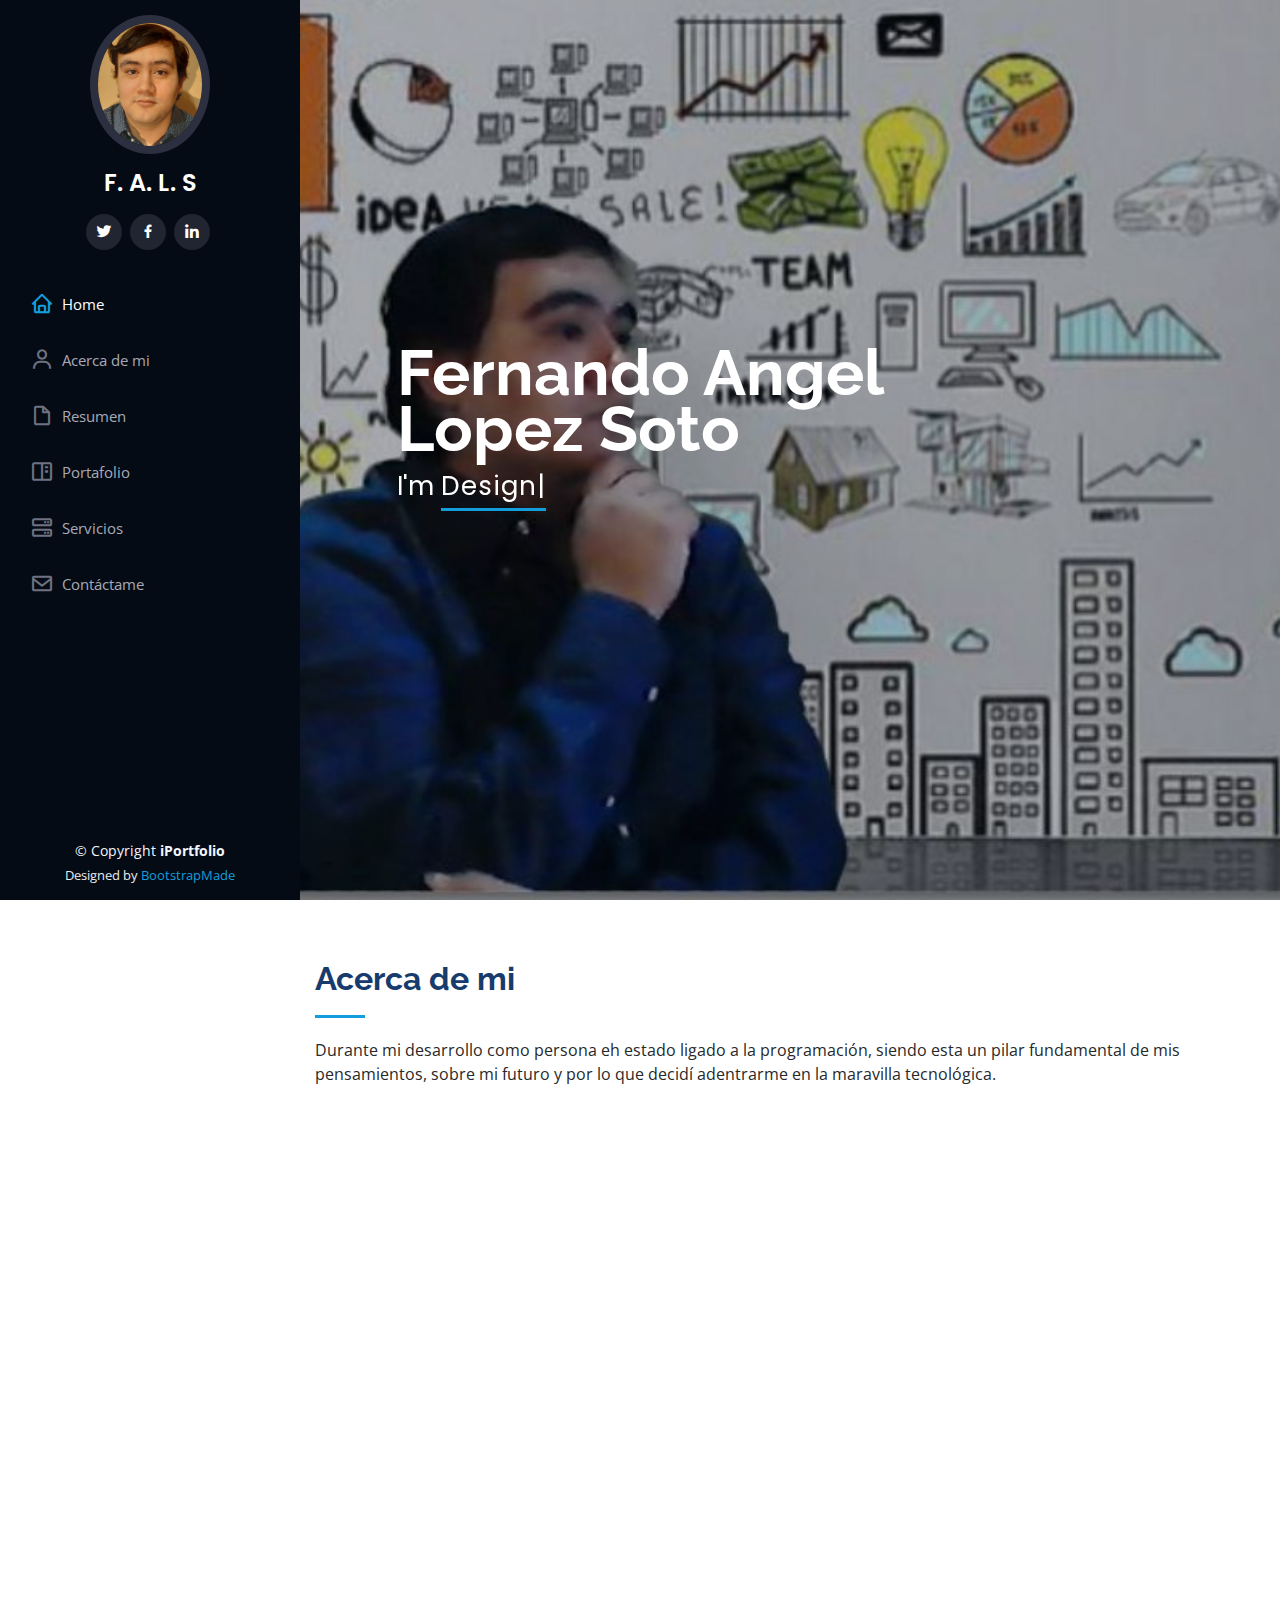
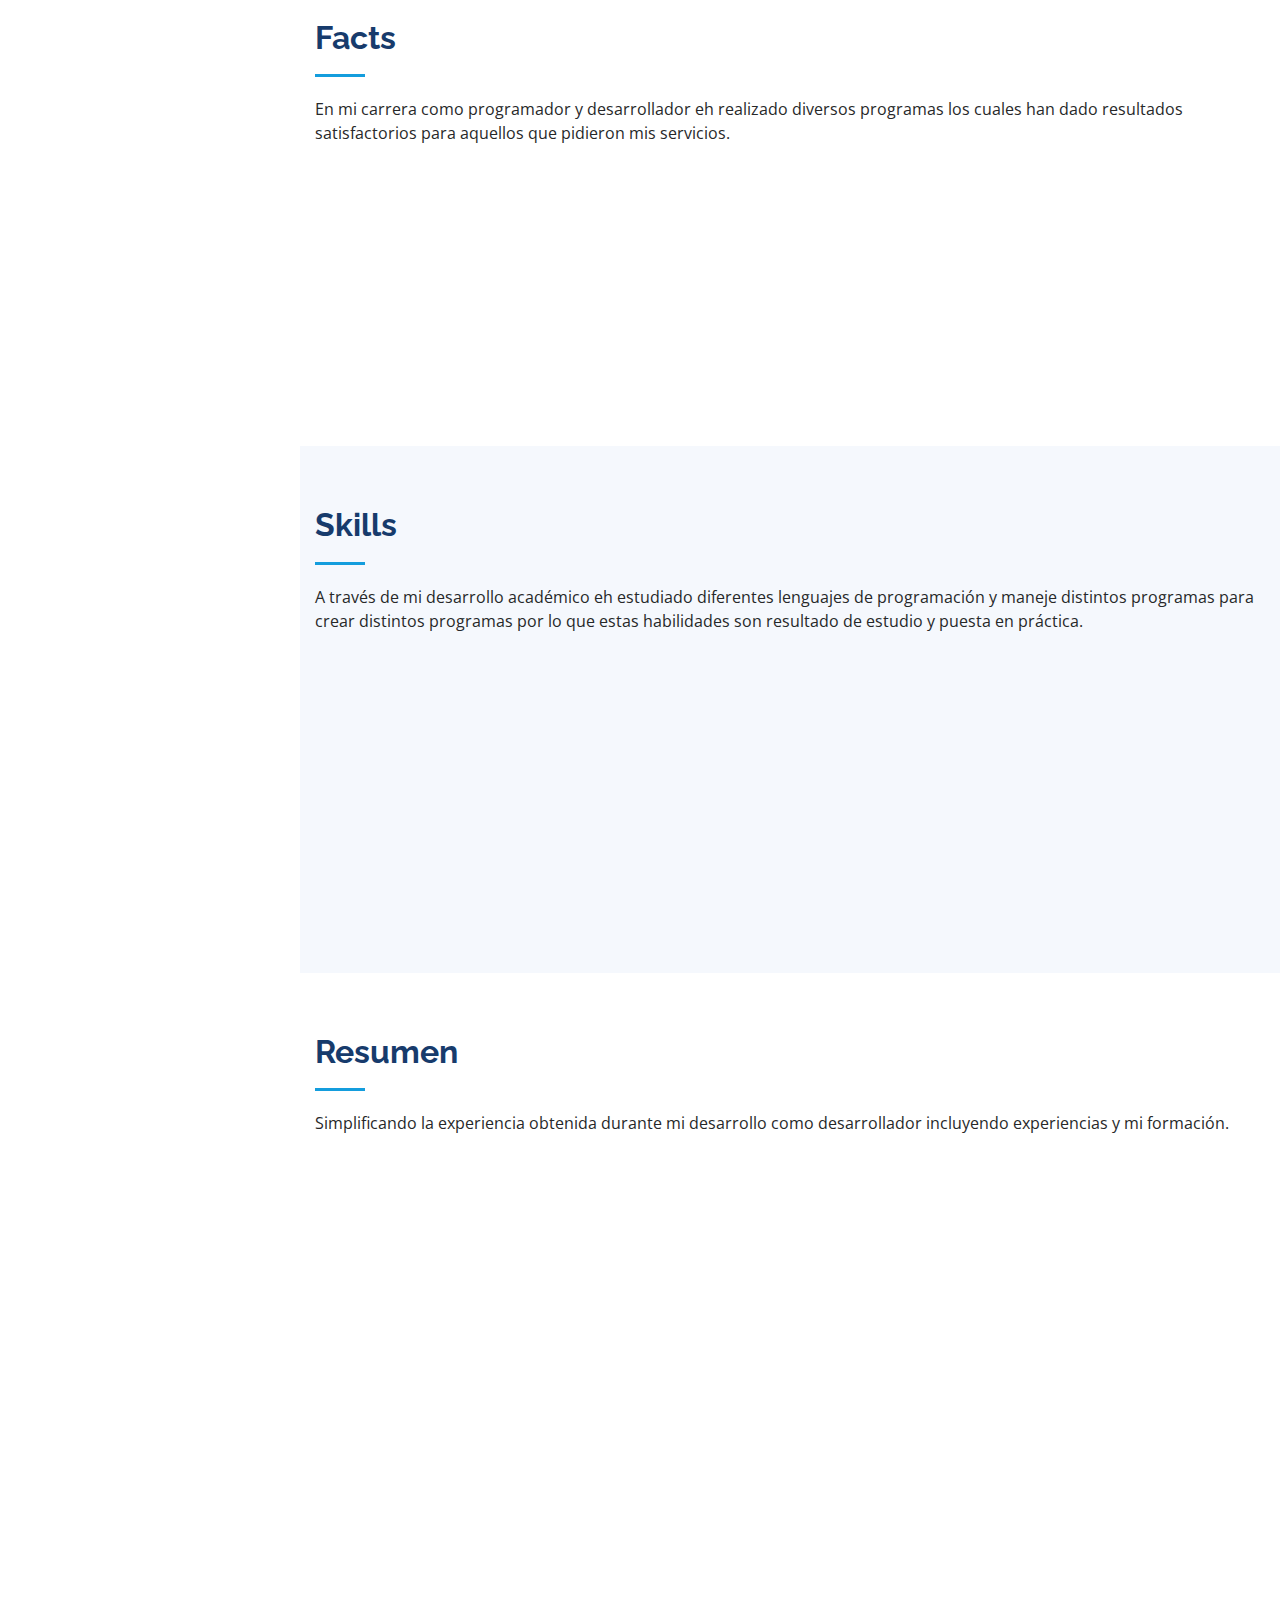
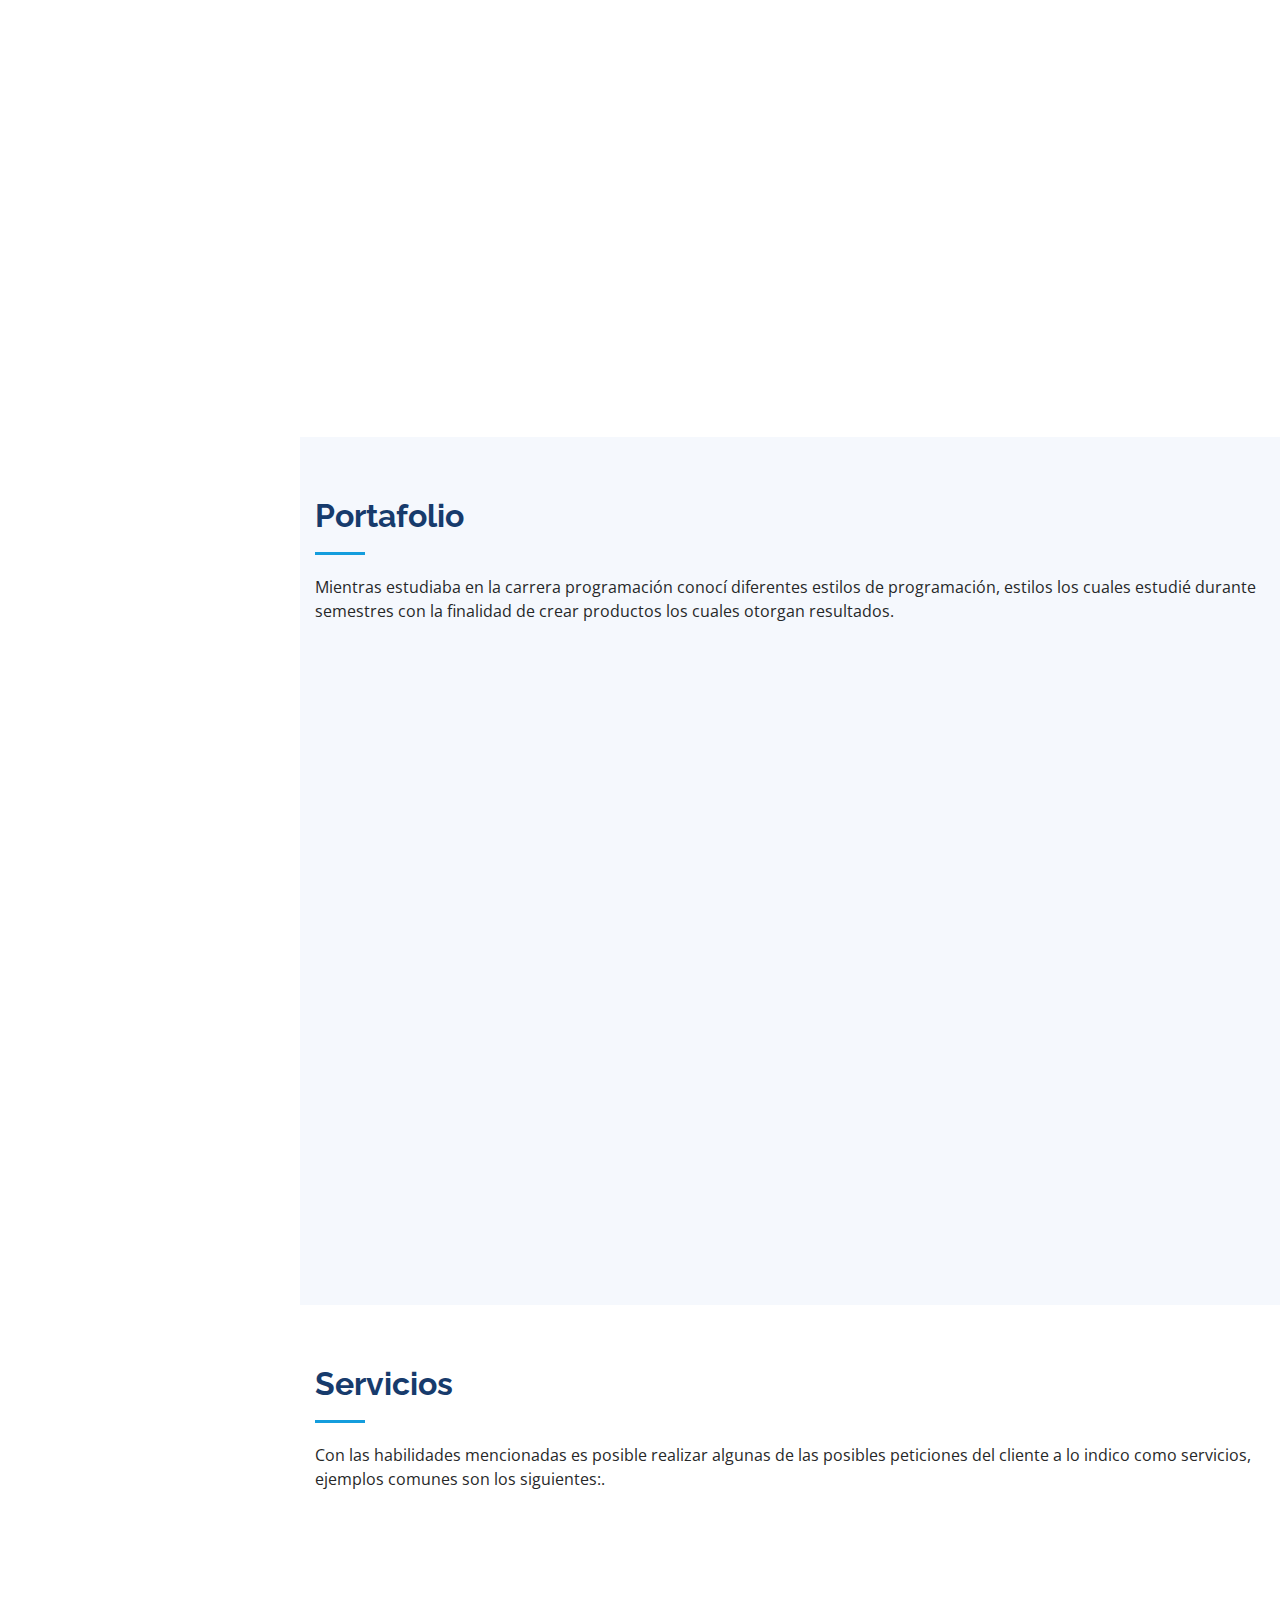
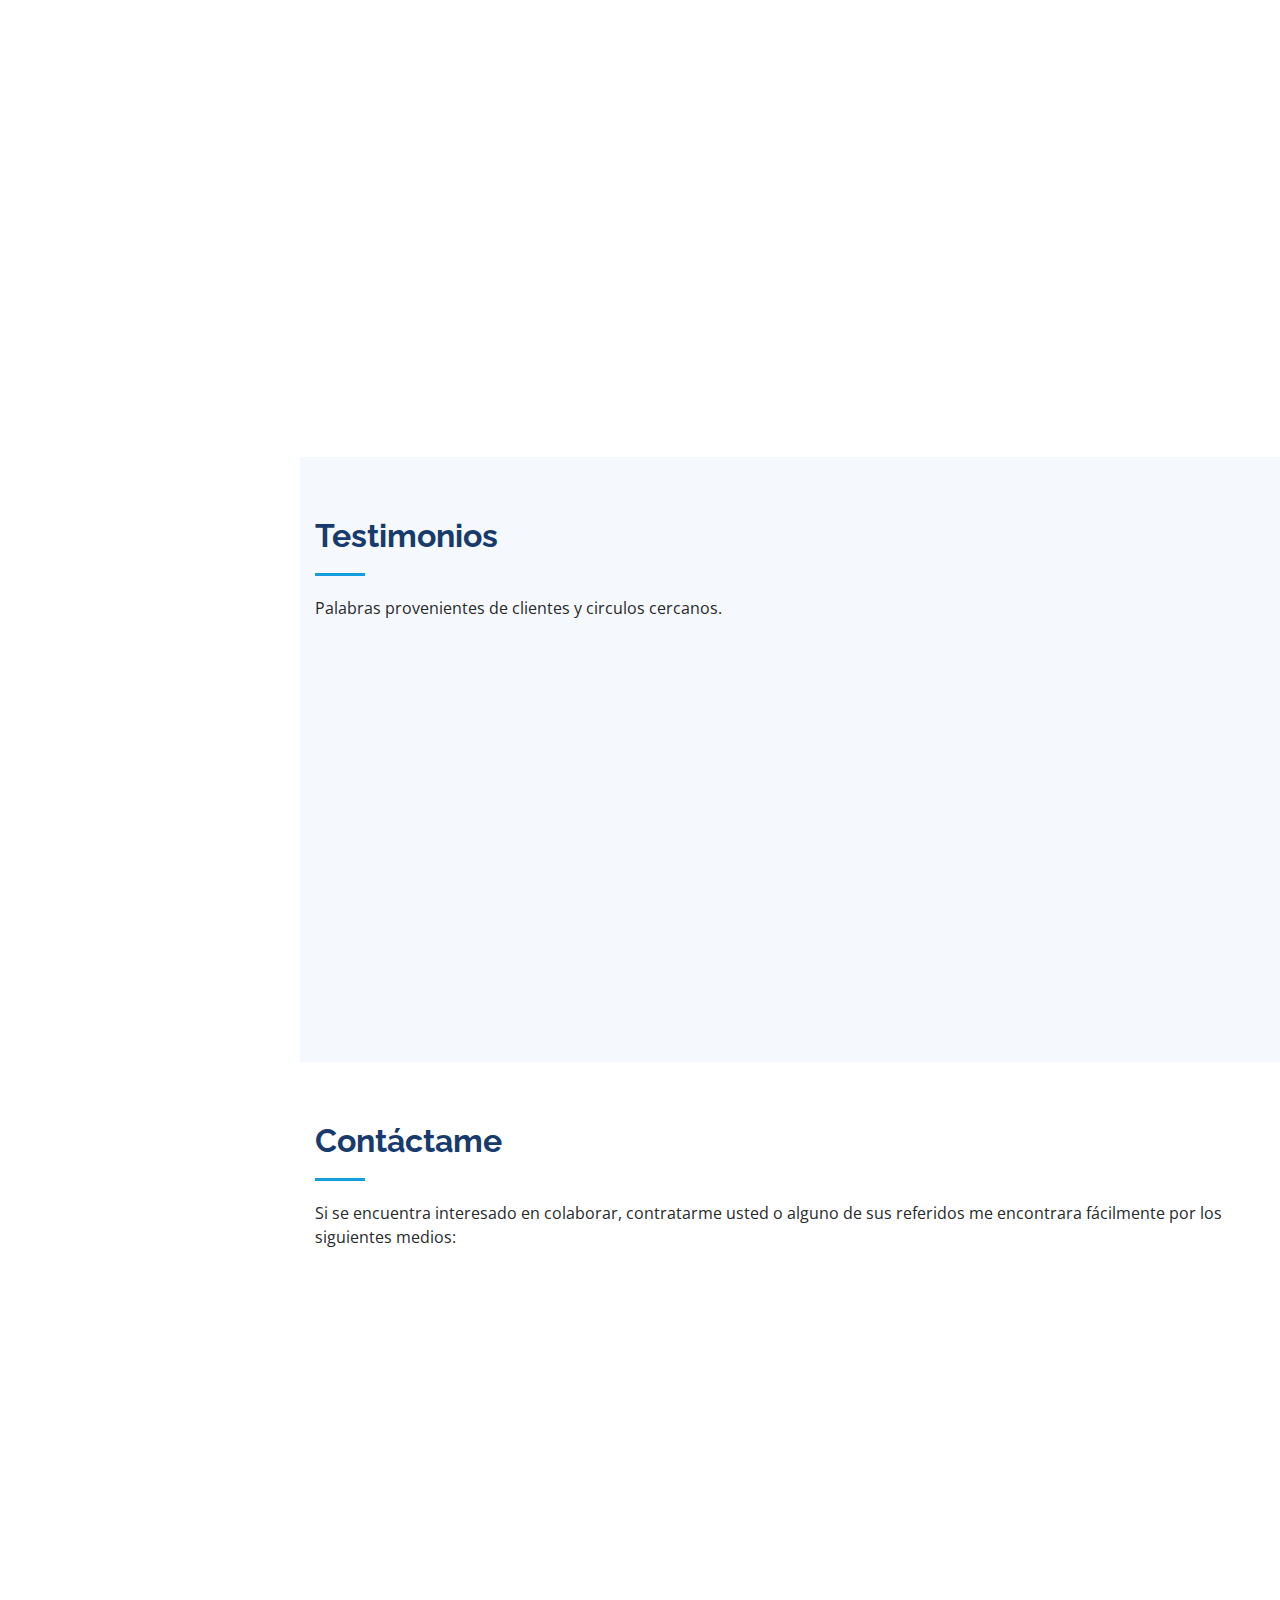
==== Parcial2/U2_Tareas/Pagina personal/index.html @ 7263f582 "Pagina Personal" ====
<!DOCTYPE html>
<html lang="en">

<head>
  <meta charset="utf-8">
  <meta content="width=device-width, initial-scale=1.0" name="viewport">

  <title>Pagina Personal y de Autopromoción - Índice</title>
  <meta content="" name="description">
  <meta content="" name="keywords">

  <!-- Favicons -->
  <link href="assets/img/favicon.png" rel="icon">
  <link href="assets/img/apple-touch-icon.png" rel="apple-touch-icon">

  <!-- Google Fonts -->
  <link href="https://fonts.googleapis.com/css?family=Open+Sans:300,300i,400,400i,600,600i,700,700i|Raleway:300,300i,400,400i,500,500i,600,600i,700,700i|Poppins:300,300i,400,400i,500,500i,600,600i,700,700i" rel="stylesheet">

  <!-- Vendor CSS Files -->
  <link href="assets/vendor/bootstrap/css/bootstrap.min.css" rel="stylesheet">
  <link href="assets/vendor/icofont/icofont.min.css" rel="stylesheet">
  <link href="assets/vendor/boxicons/css/boxicons.min.css" rel="stylesheet">
  <link href="assets/vendor/venobox/venobox.css" rel="stylesheet">
  <link href="assets/vendor/owl.carousel/assets/owl.carousel.min.css" rel="stylesheet">
  <link href="assets/vendor/aos/aos.css" rel="stylesheet">

  <!-- Template Main CSS File -->
  <link href="assets/css/style.css" rel="stylesheet">

  <!-- =======================================================
  * Template Name: iPortfolio - v1.5.1
  * Template URL: https://bootstrapmade.com/iportfolio-bootstrap-portfolio-websites-template/
  * Author: BootstrapMade.com
  * License: https://bootstrapmade.com/license/
  ======================================================== -->
</head>

<body>

  <!-- ======= Mobile nav toggle button ======= -->
  <button type="button" class="mobile-nav-toggle d-xl-none"><i class="icofont-navigation-menu"></i></button>

  <!-- ======= Header ======= -->
  <header id="header">
    <div class="d-flex flex-column">

      <div class="profile">
        <img src="assets/img/profile-img.jpg" alt="" class="img-fluid rounded-circle">
        <h1 class="text-light"><a href="index.html">F. A. L. S</a></h1>
        <div class="social-links mt-3 text-center">
          <a href="https://twitter.com/" class="twitter"><i class="bx bxl-twitter"></i></a>
          <a href="https://www.facebook.com/" class="facebook"><i class="bx bxl-facebook"></i></a>
          <a href="https://mx.linkedin.com/" class="linkedin"><i class="bx bxl-linkedin"></i></a>
        </div>
      </div>

      <nav class="nav-menu">
        <ul>
          <li class="active"><a href="index.html"><i class="bx bx-home"></i> <span>Home</span></a></li>
          <li><a href="#about"><i class="bx bx-user"></i> <span>Acerca de mi</span></a></li>
          <li><a href="#resume"><i class="bx bx-file-blank"></i> <span>Resumen</span></a></li>
          <li><a href="#portfolio"><i class="bx bx-book-content"></i> Portafolio</a></li>
          <li><a href="#services"><i class="bx bx-server"></i> Servicios</a></li>
          <li><a href="#contact"><i class="bx bx-envelope"></i> Contáctame</a></li>

        </ul>
      </nav><!-- .nav-menu -->
      <button type="button" class="mobile-nav-toggle d-xl-none"><i class="icofont-navigation-menu"></i></button>

    </div>
  </header><!-- End Header -->

  <!-- ======= Hero Section ======= -->
  <section id="hero" class="d-flex flex-column justify-content-center align-items-center">
    <div class="hero-container" data-aos="fade-in">
      <h1>Fernando Angel <br> Lopez Soto</h1>
      <p>I'm <span class="typed" data-typed-items="Designer, Developer, Database Administrator, FrontEnd Designer"></span></p>
    </div>
  </section><!-- End Hero -->

  <main id="main">

    <!-- ======= About Section ======= -->
    <section id="about" class="about">
      <div class="container">

        <div class="section-title">
          <h2>Acerca de mi</h2>
          <p>Durante mi desarrollo como persona eh estado ligado a la programación, siendo esta un pilar fundamental de mis pensamientos, sobre mi futuro y por lo que decidí adentrarme en la maravilla tecnológica.</p>
        </div>

        <div class="row">
          <div class="col-lg-4" data-aos="fade-right">
            <img src="assets/img/profile-img.jpg" class="img-fluid" alt="">
          </div>
          <div class="col-lg-8 pt-4 pt-lg-0 content" data-aos="fade-left">
            <h3>Developer, Database Administrator, FrontEnd Designer &amp; Web Developer.</h3>
            <p class="font-italic">
              Títulos obtenidos durante mi desarrollo académico.
            </p>
            <div class="row">
              <div class="col-lg-6">
                <ul>
                  <li><i class="icofont-rounded-right"></i> <strong>Nacimiento:</strong> 03 Dic 1999</li>
                  <li><i class="icofont-rounded-right"></i> <strong>Website:</strong> https://github.com/Fernando-Angel/LopezSo</li>
                  <li><i class="icofont-rounded-right"></i> <strong>Teléfono:</strong> +52 867 255 5383</li>
                  <li><i class="icofont-rounded-right"></i> <strong>Ciudad:</strong> Nuevo Laredo, Tamaulipas</li>
                </ul>
              </div>
              <div class="col-lg-6">
                <ul>
                  <li><i class="icofont-rounded-right"></i> <strong>Edad:</strong> 21</li>
                  <li><i class="icofont-rounded-right"></i> <strong>Status:</strong> Estudiante</li>
                  <li><i class="icofont-rounded-right"></i> <strong>Email:</strong> ferrando_angel@hotmail.com</li>
                  <li><i class="icofont-rounded-right"></i> <strong>Disponibilidad:</strong> inmediata</li>
                </ul>
              </div>
            </div>
            <p>
              Nacido y crecido en Nuevo Laredo Tamaulipas, lugar donde mi conocimiento ah estado incrementando junto con las diferentes habilidades obtenidas y desarrolladas con el fin de realizar trabajos mejores y más completos.
            </p>
          </div>
        </div>

      </div>
    </section><!-- End About Section -->

    <!-- ======= Facts Section ======= -->
    <section id="facts" class="facts">
      <div class="container">

        <div class="section-title">
          <h2>Facts</h2>
          <p>En mi carrera como programador y desarrollador eh realizado diversos programas los cuales han dado resultados satisfactorios para aquellos que pidieron mis servicios.</p>
        </div>

        <div class="row no-gutters">

          <div class="col-lg-3 col-md-6 d-md-flex align-items-md-stretch" data-aos="fade-up">
            <div class="count-box">
              <i class="icofont-simple-smile"></i>
              <span data-toggle="counter-up">40</span>
              <p><strong>Clientes felices</strong> Empleadores</p>
            </div>
          </div>

          <div class="col-lg-3 col-md-6 d-md-flex align-items-md-stretch" data-aos="fade-up" data-aos-delay="100">
            <div class="count-box">
              <i class="icofont-document-folder"></i>
              <span data-toggle="counter-up">65</span>
              <p><strong>Projectos</strong> <br>Proyectos totales registrados</p>
            </div>
          </div>

          <div class="col-lg-3 col-md-6 d-md-flex align-items-md-stretch" data-aos="fade-up" data-aos-delay="200">
            <div class="count-box">
              <i class="icofont-live-support"></i>
              <span data-toggle="counter-up">940</span>
              <p><strong>Horas como soporte</strong> Tiempo de auxilio para mis clientes</p>
            </div>
          </div>

          <div class="col-lg-3 col-md-6 d-md-flex align-items-md-stretch" data-aos="fade-up" data-aos-delay="300">
            <div class="count-box">
              <i class="icofont-users-alt-5"></i>
              <span data-toggle="counter-up">5</span>
              <p><strong>Hard Workers</strong> Máximo de compañeros con los que eh trabajo en un proyecto</p>
            </div>
          </div>

        </div>

      </div>
    </section><!-- End Facts Section -->

    <!-- ======= Skills Section ======= -->
    <section id="skills" class="skills section-bg">
      <div class="container">

        <div class="section-title">
          <h2>Skills</h2>
          <p>A través de mi desarrollo académico eh estudiado diferentes lenguajes de programación y maneje distintos programas
             para crear distintos programas por lo que estas habilidades son resultado de estudio y puesta en práctica.</p>
        </div>

        <div class="row skills-content">

          <div class="col-lg-6" data-aos="fade-up">

            <div class="progress">
              <span class="skill">HTML <i class="val">46%</i></span>
              <div class="progress-bar-wrap">
                <div class="progress-bar" role="progressbar" aria-valuenow="46" aria-valuemin="0" aria-valuemax="100"></div>
              </div>
            </div>

            <div class="progress">
              <span class="skill">CSS <i class="val">20%</i></span>
              <div class="progress-bar-wrap">
                <div class="progress-bar" role="progressbar" aria-valuenow="20" aria-valuemin="0" aria-valuemax="100"></div>
              </div>
            </div>

            <div class="progress">
              <span class="skill">JavaScript <i class="val">15%</i></span>
              <div class="progress-bar-wrap">
                <div class="progress-bar" role="progressbar" aria-valuenow="15" aria-valuemin="0" aria-valuemax="100"></div>
              </div>
            </div>

            <div class="progress">
              <span class="skill">Photoshop <i class="val">32%</i></span>
              <div class="progress-bar-wrap">
                <div class="progress-bar" role="progressbar" aria-valuenow="32" aria-valuemin="0" aria-valuemax="100"></div>
              </div>
            </div>

            <div class="progress">
              <span class="skill">Ensamblador <i class="val">15%</i></span>
              <div class="progress-bar-wrap">
                <div class="progress-bar" role="progressbar" aria-valuenow="15" aria-valuemin="0" aria-valuemax="100"></div>
              </div>
            </div>
          </div>

          <div class="col-lg-6" data-aos="fade-up" data-aos-delay="100">

            <div class="progress">
              <span class="skill">Java <i class="val">40%</i></span>
              <div class="progress-bar-wrap">
                <div class="progress-bar" role="progressbar" aria-valuenow="40" aria-valuemin="0" aria-valuemax="100"></div>
              </div>
            </div>

            <div class="progress">
              <span class="skill">c# <i class="val">50%</i></span>
              <div class="progress-bar-wrap">
                <div class="progress-bar" role="progressbar" aria-valuenow="50" aria-valuemin="0" aria-valuemax="100"></div>
              </div>
            </div>

            <div class="progress">
              <span class="skill">c++ <i class="val">37%</i></span>
              <div class="progress-bar-wrap">
                <div class="progress-bar" role="progressbar" aria-valuenow="37" aria-valuemin="0" aria-valuemax="100"></div>
              </div>
            </div>

            <div class="progress">
              <span class="skill">Xamarin <i class="val">30%</i></span>
              <div class="progress-bar-wrap">
                <div class="progress-bar" role="progressbar" aria-valuenow="30" aria-valuemin="0" aria-valuemax="100"></div>
              </div>
            </div>

            <div class="progress">
              <span class="skill">SQL Server <i class="val">70%</i></span>
              <div class="progress-bar-wrap">
                <div class="progress-bar" role="progressbar" aria-valuenow="70" aria-valuemin="0" aria-valuemax="100"></div>
              </div>
            </div>

          </div>
        </div>
      </div>
    </section><!-- End Skills Section -->

    <!-- ======= Resume Section ======= -->
    <section id="resume" class="resume">
      <div class="container">

        <div class="section-title">
          <h2>Resumen</h2>
          <p>Simplificando la experiencia obtenida durante mi desarrollo como desarrollador incluyendo experiencias y mi formación.</p>
        </div>

        <div class="row">
          <div class="col-lg-6" data-aos="fade-up">
            <h3 class="resume-title">Resumen:</h3>
            <div class="resume-item pb-0">
              <h4>Fernando Angel Lopez Soto</h4>
              <p><em>Desarrollador de aplicaciones y paginas web con bases de datos relacionadas con sus desarrollos.</em></p>
              <ul>
                <li>+52 (867) 255 5383</li>
                <li>ferrando_angel@hotmail.com</li>
              </ul>
            </div>

            <h3 class="resume-title">Educación:</h3>
            <div class="resume-item">
              <h4>Ingeniero en Sistemas Computacionales</h4>
              <h5>2018 - Actualidad</h5>
              <p><em>Instituto Tecnológico de Nuevo Laredo, Tamaulipas, México</em></p>
              <p>Mi alma mater maxima fuente de estudios y conocimientos sobre la especilidad y carrera de programación.</p>
            </div>
            <div class="resume-item">
              <h4>Técnico en Programación</h4>
              <h5>2015 - 2018</h5>
              <p><em>Cbtis 234, Nuevo Laredo, Tamaulipas, México</em></p>
              <p>Lugar de mi primer encuentro con la especialidad de programación y de donde provienen mis conocimientos iniciales.</p>
            </div>
          </div>

          <div class="col-lg-6" data-aos="fade-up" data-aos-delay="100">
            <h3 class="resume-title">Experiencia profesional</h3>
            <div class="resume-item">
              <h4>Developer Junior</h4>
              <h5>2014 - Actualidad</h5>
              <p><em>Nuevo Laredo, Tamaulipas, México</em></p>
              <ul>
                <li>Trabajar en conjunto con otros compañeros en un mismo proyecto resolviento problemas y administrando los tiempos de creación.</li>
                <li>Resolver las dudas de mis compañeros y alentarlos cuando baja la moral. </li>
                <li>Realizar manuales e indicar cada paso y proceso dentro de los programas.</li>
                <li>Interpretar las peticiones del cliente y administrar los costos sobre el presupuesto limitado.</li>
              </ul>
            </div>
            <div class="resume-item">
              <h4>design </h4>
              <h5>2012 - Actualidad</h5>
              <p><em>Nuevo Laredo, Tamaulipas, México </em></p>
              <ul>
                <li>Creacion de presentaciones y manejo del FrontEnd para el cliente, administrado para los empresarios y clientes.</li>
                <li>Resolver dudas sobre el diseño y los colores con el usuario.</li>
                <li>Manejo de los colores y sus adyacentes con la finalidad de crear un diseño amigable visualmente y sin colores chillantes</li>
              </ul>
            </div>
          </div>
        </div>

      </div>
    </section><!-- End Resume Section -->

    <!-- ======= Portfolio Section ======= -->
    <section id="portfolio" class="portfolio section-bg">
      <div class="container">

        <div class="section-title">
          <h2>Portafolio</h2>
          Mientras estudiaba en la carrera programación conocí diferentes estilos de programación, estilos los cuales estudié durante semestres con la finalidad de crear productos los cuales otorgan resultados.</p>
        </div>

        <div class="row" data-aos="fade-up">
          <div class="col-lg-12 d-flex justify-content-center">
            <ul id="portfolio-flters">
              <li data-filter="*" class="filter-active">All</li>
              <li data-filter=".filter-app">App</li>
              <li data-filter=".filter-web">Web</li>
            </ul>
          </div>
        </div>

        <div class="row portfolio-container" data-aos="fade-up" data-aos-delay="100">

          <div class="col-lg-4 col-md-6 portfolio-item filter-app">
            <div class="portfolio-wrap">
              <img src="assets/img/portfolio/portfolio-1.jpg" class="img-fluid" alt="">
              <div class="portfolio-links">
                <a href="assets/img/portfolio/portfolio-1.jpg" data-gall="portfolioGallery" class="venobox" title="App para Veterinaria"><i class="bx bx-plus"></i></a>
                <!--<a href="portfolio-details.html" title="More Details"><i class="bx bx-link"></i></a>-->
              </div>
            </div>
          </div>

          <div class="col-lg-4 col-md-6 portfolio-item filter-web">
            <div class="portfolio-wrap">
              <img src="assets/img/portfolio/portfolio-2.jpg" class="img-fluid" alt="">
              <div class="portfolio-links">
                <a href="assets/img/portfolio/portfolio-2.jpg" data-gall="portfolioGallery" class="venobox" title="Web C. V."><i class="bx bx-plus"></i></a>
                <!--<a href="portfolio-details.html" title="More Details"><i class="bx bx-link"></i></a>-->
              </div>
            </div>
          </div>

          <div class="col-lg-4 col-md-6 portfolio-item filter-app"> 
            <div class="portfolio-wrap">
              <img src="assets/img/portfolio/portfolio-3.jpg" class="img-fluid" alt="">
              <div class="portfolio-links">
                <a href="assets/img/portfolio/portfolio-3.jpg" data-gall="portfolioGallery" class="venobox" title="App en Ensamblador"><i class="bx bx-plus"></i></a>
                <!--<a href="portfolio-details.html" title="More Details"><i class="bx bx-link"></i></a>-->
              </div>
            </div>
          </div>

          <div class="col-lg-4 col-md-6 portfolio-item filter-web">
            <div class="portfolio-wrap">
              <img src="assets/img/portfolio/portfolio-5.jpg" class="img-fluid" alt="">
              <div class="portfolio-links">
                <a href="assets/img/portfolio/portfolio-5.jpg" data-gall="portfolioGallery" class="venobox" title="Web Inscripción a Gimnasio escolar"><i class="bx bx-plus"></i></a>
                <!--<a href="portfolio-details.html" title="More Details"><i class="bx bx-link"></i></a>-->
              </div>
            </div>
          </div>

          <div class="col-lg-4 col-md-6 portfolio-item filter-app">
            <div class="portfolio-wrap">
              <img src="assets/img/portfolio/portfolio-6.jpg" class="img-fluid" alt="">
              <div class="portfolio-links">
                <a href="assets/img/portfolio/portfolio-6.jpg" data-gall="portfolioGallery" class="venobox" title="App Seguro social e índice de masa corporal"><i class="bx bx-plus"></i></a>
                <!--<a href="portfolio-details.html" title="More Details"><i class="bx bx-link"></i></a>-->
              </div>
            </div>
          </div>

          <div class="col-lg-4 col-md-6 portfolio-item filter-web">
            <div class="portfolio-wrap">
              <img src="assets/img/portfolio/portfolio-9.jpg" class="img-fluid" alt="">
              <div class="portfolio-links">
                <a href="assets/img/portfolio/portfolio-9.jpg" data-gall="portfolioGallery" class="venobox" title="Web de Autopromoción "><i class="bx bx-plus"></i></a>
                <!--<a href="portfolio-details.html" title="More Details"><i class="bx bx-link"></i></a>-->
              </div>
            </div>
          </div>

        </div>

      </div>
    </section><!-- End Portfolio Section -->

    <!-- ======= Services Section ======= -->
    <section id="services" class="services">
      <div class="container">

        <div class="section-title">
          <h2>Servicios</h2>
          <p>Con las habilidades mencionadas es posible realizar algunas de las posibles peticiones del cliente a lo indico como servicios, ejemplos comunes son los siguientes:.</p>
        </div>

        <div class="row">
          <div class="col-lg-4 col-md-6 icon-box" data-aos="fade-up">
            <div class="icon"><i class="icofont-computer"></i></div>
            <h4 class="title">Programas</a></h4>
            <p class="description">Desarrollo de programas con el lenguaje a petición del cliente</p>
          </div>
          <!--<div class="col-lg-4 col-md-6 icon-box" data-aos="fade-up" data-aos-delay="100">
            <div class="icon"><i class="icofont-chart-bar-graph"></i></div>
            <h4 class="title">Dolor Sitema</a></h4>
            <p class="description">Minim veniam, quis nostrud exercitation ullamco laboris nisi ut aliquip ex ea commodo consequat tarad limino ata</p>
          </div>-->
          <div class="col-lg-4 col-md-6 icon-box" data-aos="fade-up" data-aos-delay="200">
            <div class="icon"><i class="icofont-earth"></i></div>
            <h4 class="title">Paginas Web</a></h4>
            <p class="description">Creación de paginas Web a petición del cliente</p>
          </div>
          <div class="col-lg-4 col-md-6 icon-box" data-aos="fade-up" data-aos-delay="300">
            <div class="icon"><i class="icofont-image"></i></div>
            <h4 class="title">Alteración de imagenes</a></h4>
            <p class="description">Al momento de ser empleado se le permitira al cliente indicar cualquier alteraciones en las imagenes ocupadas y requeridas por el mismo con la finalidad de satisfacer las necesidades del usuario</p>
          </div>
          <div class="col-lg-4 col-md-6 icon-box" data-aos="fade-up" data-aos-delay="400">
            <div class="icon"><i class="icofont-settings"></i></div>
            <h4 class="title">Corrección de código</a></h4>
            <p class="description">Modificación y optimización de programas o paginas a petición del cliente y con el permiso del primer desarrollador</p>
          </div>
          <div class="col-lg-4 col-md-6 icon-box" data-aos="fade-up" data-aos-delay="500">
            <div class="icon"><i class="icofont-tasks-alt"></i></div>
            <h4 class="title">Creacion y Administracion de Bases de Datos</a></h4>
            <p class="description">Completar un servicio con la creación de una base de datos ah petición del cliente con las relaciones indicadas y sus respectivos usuarios</p>
          </div>
        </div>

      </div>
    </section><!-- End Services Section -->

    <!-- ======= Testimonials Section ======= -->
    <section id="testimonials" class="testimonials section-bg">
      <div class="container">

        <div class="section-title">
          <h2>Testimonios</h2>
          <p>Palabras provenientes de clientes y circulos cercanos.</p>
        </div>

        <div class="owl-carousel testimonials-carousel">

          <div class="testimonial-item" data-aos="fade-up">
            <p>
              <i class="bx bxs-quote-alt-left quote-icon-left"></i>
              Como uno de los presentes en la educación de Fernando le eh auxiliado en momentos de dudas lo cuales me sorprende que sean tan pocos casos.
              <i class="bx bxs-quote-alt-right quote-icon-right"></i>
            </p>
            <img src="assets/img/testimonials/testimonials-1.jpg" class="testimonial-img" alt="">
            <h3>Luis Salmeron</h3>
            <h4>Administrador de Redes y Servidores</h4>
          </div>

          <div class="testimonial-item" data-aos="fade-up" data-aos-delay="100">
            <p>
              <i class="bx bxs-quote-alt-left quote-icon-left"></i>
              Con el programa proporcionado por Fernando se volvio mas ágil el registro de datos mediante la interfaz creada por él, realmente ayudo su producto.
              <i class="bx bxs-quote-alt-right quote-icon-right"></i>
            </p>
            <img src="assets/img/testimonials/testimonials-2.jpg" class="testimonial-img" alt="">
            <h3>Jessica López</h3>
            <h4>Administradora de Base de Datos</h4>
          </div>

          <div class="testimonial-item" data-aos="fade-up" data-aos-delay="200">
            <p>
              <i class="bx bxs-quote-alt-left quote-icon-left"></i>
              Gracias a la base de datos creada por Fernando resulta mas sencillo llevar a cabo mi trabajo sin problemas al momento reconocer a los clientes.
              <i class="bx bxs-quote-alt-right quote-icon-right"></i>
            </p>
            <img src="assets/img/testimonials/testimonials-3.jpg" class="testimonial-img" alt="">
            <h3>Fernando Villangómez</h3>
            <h4>Mecánico</h4>
          </div>
        </div>

      </div>
    </section><!-- End Testimonials Section -->

    <!-- ======= Contact Section ======= -->
    <section id="contact" class="contact">
      <div class="container">

        <div class="section-title">
          <h2>Contáctame</h2>
          <p>Si se encuentra interesado en colaborar, contratarme usted o alguno de sus referidos me encontrara fácilmente por los siguientes medios:</p>
        </div>

        <div class="row" data-aos="fade-in">

          <div class="col-lg-5 d-flex align-items-stretch">
            <div class="info">
              <div class="address">
                <i class="icofont-google-map"></i>
                <h4>Ubicación:</h4>
                <p>Heroe de Nacataz #8906,<br>Col. Daniel Hernandez Isais</p>
              </div>

              <div class="email">
                <i class="icofont-envelope"></i>
                <h4>Email:</h4>
                <p>ferrando_angel@hotmaill.com</p>
              </div>

              <div class="phone">
                <i class="icofont-phone"></i>
                <h4>Llamar a:</h4>
                <p>+52 5589 55488 55s</p>
              </div>
              <iframe src="https://www.google.com/maps/embed?pb=!1m14!1m8!1m3!1d3540.507442448066!2d-99.5170512!3d27.4534573!3m2!1i1024!2i768!4f13.1!3m3!1m2!1s0x866122f6d40e52ef%3A0xcdf94535841bfa62!2sInstituto%20Tecnol%C3%B3gico%20de%20Nuevo%20Laredo!5e0!3m2!1ses-419!2smx!4v1617732868597!5m2!1ses-419!2smx" frameborder="0" style="border:0; width: 100%; height: 290px;" allowfullscreen></iframe>
            </div>

          </div>

          <div class="col-lg-7 mt-5 mt-lg-0 d-flex align-items-stretch">
            <form action="forms/contact.php" method="post" role="form" class="php-email-form">
              <div class="form-row">
                <div class="form-group col-md-6">
                  <label for="name">Nombre</label>
                  <input type="text" name="name" class="form-control" id="name" data-rule="minlen:4" data-msg="Please enter at least 4 chars" />
                  <div class="validate"></div>
                </div>
                <div class="form-group col-md-6">
                  <label for="name">Email</label>
                  <input type="email" class="form-control" name="email" id="email" data-rule="email" data-msg="Please enter a valid email" />
                  <div class="validate"></div>
                </div>
              </div>
              <div class="form-group">
                <label for="name">Asunto</label>
                <input type="text" class="form-control" name="subject" id="subject" data-rule="minlen:4" data-msg="Please enter at least 8 chars of subject" />
                <div class="validate"></div>
              </div>
              <div class="form-group">
                <label for="name">Mensaje</label>
                <textarea class="form-control" name="message" rows="10" data-rule="required" data-msg="Please write something for us"></textarea>
                <div class="validate"></div>
              </div>
              <div class="mb-3">
                <div class="loading">Loading</div>
                <div class="error-message"></div>
                <div class="sent-message">Your message has been sent. Thank you!</div>
              </div>
              <div class="text-center"><button type="submit">Send Message</button></div>
            </form>
          </div>

        </div>

      </div>
    </section><!-- End Contact Section -->

  </main><!-- End #main -->

  <!-- ======= Footer ======= -->
  <footer id="footer">
    <div class="container">
      <div class="copyright">
        &copy; Copyright <strong><span>iPortfolio</span></strong>
      </div>
      <div class="credits">
        <!-- All the links in the footer should remain intact. -->
        <!-- You can delete the links only if you purchased the pro version. -->
        <!-- Licensing information: https://bootstrapmade.com/license/ -->
        <!-- Purchase the pro version with working PHP/AJAX contact form: https://bootstrapmade.com/iportfolio-bootstrap-portfolio-websites-template/ -->
        Designed by <a href="https://bootstrapmade.com/">BootstrapMade</a>
      </div>
    </div>
  </footer><!-- End  Footer -->

  <a href="#" class="back-to-top"><i class="icofont-simple-up"></i></a>

  <!-- Vendor JS Files -->
  <script src="assets/vendor/jquery/jquery.min.js"></script>
  <script src="assets/vendor/bootstrap/js/bootstrap.bundle.min.js"></script>
  <script src="assets/vendor/jquery.easing/jquery.easing.min.js"></script>
  <script src="assets/vendor/php-email-form/validate.js"></script>
  <script src="assets/vendor/waypoints/jquery.waypoints.min.js"></script>
  <script src="assets/vendor/counterup/counterup.min.js"></script>
  <script src="assets/vendor/isotope-layout/isotope.pkgd.min.js"></script>
  <script src="assets/vendor/venobox/venobox.min.js"></script>
  <script src="assets/vendor/owl.carousel/owl.carousel.min.js"></script>
  <script src="assets/vendor/typed.js/typed.min.js"></script>
  <script src="assets/vendor/aos/aos.js"></script>

  <!-- Template Main JS File -->
  <script src="assets/js/main.js"></script>

</body>

</html>
---- Parcial2/U2_Tareas/Pagina personal/assets/vendor/venobox/venobox.css ----
/* ------ venobox.css --------*/
.vbox-overlay *, .vbox-overlay *:before, .vbox-overlay *:after{
    -webkit-backface-visibility: hidden;
    -webkit-box-sizing:border-box;
    -moz-box-sizing:border-box;
    box-sizing:border-box;
}
.vbox-overlay * { 
    -webkit-backface-visibility: visible;
    backface-visibility: visible;
}
.vbox-overlay{
    display: -webkit-flex;
    display: flex;
    -webkit-flex-direction: column;
    flex-direction: column;
    -webkit-justify-content: center;
    justify-content: center;
    -webkit-align-items: center;
    align-items: center;
    position: fixed;
    left: 0;
    top: 0;
    bottom: 0;
    right: 0;
    z-index: 999999;
}

/* ----- navigation ----- */
.vbox-title{
    width: 100%;
    height: 40px;
    float: left;
    text-align: center;
    line-height: 28px;
    font-size: 12px;
    padding: 6px 50px;
    overflow: hidden;
    position: fixed;
    display: none;
    left: 0;
    z-index: 89;
}
.vbox-close{
    cursor: pointer;
    position: fixed;
    top: -1px;
    right: 0;
    width: 50px;
    height: 40px;
    padding: 6px;
    display: block;
    background-position:10px center;
    overflow: hidden;
    font-size: 24px;
    line-height: 1;
    text-align: center;
    z-index: 99;
}
.vbox-left{
    cursor: pointer;
    position: fixed;
    left: 0;
    height: 40px;
    overflow: hidden;
    line-height: 28px;
    font-size: 12px;
    z-index: 99;
    display: flex;
    align-items:center;
}
.vbox-num{
    display: inline-block;
    margin: 6px 0 6px 15px;
}
/* ----- Social share ----- */
.vbox-share{
    line-height: 28px;
    font-size: 12px;
    overflow: hidden;
    position: fixed;
    left: 0;
    z-index: 98;
    display: flex;
    align-items:center;
    justify-content: center;
    width: 100%;
    text-align: center;
}
.vbox-share svg{
    max-height: 28px;
    width: 28px;
    z-index: 10;
    margin-left: 12px;
    margin-top: 6px;
    margin-bottom: 6px;
    vertical-align: middle;
}


/* ----- navigation ARROWS ----- */
.vbox-next, .vbox-prev{
    position: fixed;
    top: 50%;
    margin-top: -15px;
    overflow: hidden;
    cursor: pointer;
    display: block;
    width: 45px;
    height: 45px;
    z-index: 99;
}
.vbox-next span, .vbox-prev span{
    position: relative;
    width: 20px;
    height: 20px;
    border: 2px solid transparent;
    border-top-color: #B6B6B6;
    border-right-color: #B6B6B6;
    text-indent: -100px;
    position: absolute;
    top: 8px;
    display: block;
}
.vbox-prev{
    left: 15px;
}
.vbox-next{
    right: 15px;
}
.vbox-prev span{
    left: 10px;
    -ms-transform: rotate(-135deg);
    -webkit-transform: rotate(-135deg);
    transform: rotate(-135deg);
}
.vbox-next span{
    -ms-transform: rotate(45deg);
    -webkit-transform: rotate(45deg);
    transform: rotate(45deg);
    right: 10px;
}
/* ------- inline window ------ */
.vbox-inline{
    width: 420px;
    height: 315px;
    height: 70vh;
    padding: 10px;
    background: #fff;
    margin: 0 auto;
    overflow: auto;
    text-align: left;
}
/* ------- Video & iFrames window ------ */
.venoframe{
    max-width: 100%;
    width: 100%;
    border: none;
    width: 100%;
    height: 260px;
    height: 70vh;
}
.venoframe.vbvid{
    height: 260px;
}
@media (min-width: 768px) {
    .venoframe, .vbox-inline{
        width: 90%;
        height: 360px;
        height: 70vh;
    }
    .venoframe.vbvid{
        width: 640px;
        height: 360px;
    }
}
@media (min-width: 992px) {
    .venoframe, .vbox-inline{
        max-width: 1200px;
        width: 80%;
        height: 540px;
        height: 70vh;
    }
    .venoframe.vbvid{
        width: 960px;
        height: 540px;
    }
}
/* 
Please do NOT edit this part! 
or at least read this note: http://i.imgur.com/7C0ws9e.gif
*/
.vbox-open{
    overflow: hidden;
}
.vbox-container{
    position: absolute;
    left: 0;
    right: 0;
    top: 0;
    bottom: 0;
    overflow-x: hidden;
    overflow-y: scroll;
    overflow-scrolling: touch;
    -webkit-overflow-scrolling: touch;
    z-index: 20;
    max-height: 100%;

}

.vbox-content{
    text-align: center;
    float: left;
    width: 100%;
    position: relative;
    overflow: hidden;
    padding: 20px 4%;
}
.vbox-container img{
    max-width: 100%;
    height: auto;
}
.vbox-figlio{
    box-shadow: 0 0 12px rgba(0,0,0,0.19), 0 6px 6px rgba(0,0,0,0.23);
    max-width: 100%;
    text-align: initial;
}
img.vbox-figlio{
    -webkit-user-select: none;
-khtml-user-select: none;
-moz-user-select: none;
-o-user-select: none;
user-select: none;
}
.vbox-content.swipe-left{
    margin-left: -200px !important;
}
.vbox-content.swipe-right{
    margin-left: 200px !important;
}
.vbox-animated{
    webkit-transition: margin 300ms ease-out;
    transition: margin 300ms ease-out;
}

/* ---------- preloader ----------
 * SPINKIT 
 * http://tobiasahlin.com/spinkit/
-------------------------------- */
.sk-double-bounce,.sk-rotating-plane{width:40px;height:40px;margin:40px auto}.sk-rotating-plane{background-color:#333;-webkit-animation:sk-rotatePlane 1.2s infinite ease-in-out;animation:sk-rotatePlane 1.2s infinite ease-in-out}@-webkit-keyframes sk-rotatePlane{0%{-webkit-transform:perspective(120px) rotateX(0) rotateY(0);transform:perspective(120px) rotateX(0) rotateY(0)}50%{-webkit-transform:perspective(120px) rotateX(-180.1deg) rotateY(0);transform:perspective(120px) rotateX(-180.1deg) rotateY(0)}100%{-webkit-transform:perspective(120px) rotateX(-180deg) rotateY(-179.9deg);transform:perspective(120px) rotateX(-180deg) rotateY(-179.9deg)}}@keyframes sk-rotatePlane{0%{-webkit-transform:perspective(120px) rotateX(0) rotateY(0);transform:perspective(120px) rotateX(0) rotateY(0)}50%{-webkit-transform:perspective(120px) rotateX(-180.1deg) rotateY(0);transform:perspective(120px) rotateX(-180.1deg) rotateY(0)}100%{-webkit-transform:perspective(120px) rotateX(-180deg) rotateY(-179.9deg);transform:perspective(120px) rotateX(-180deg) rotateY(-179.9deg)}}.sk-double-bounce{position:relative}.sk-double-bounce .sk-child{width:100%;height:100%;border-radius:50%;background-color:#333;opacity:.6;position:absolute;top:0;left:0;-webkit-animation:sk-doubleBounce 2s infinite ease-in-out;animation:sk-doubleBounce 2s infinite ease-in-out}.sk-chasing-dots .sk-child,.sk-spinner-pulse,.sk-three-bounce .sk-child{background-color:#333;border-radius:100%}.sk-double-bounce .sk-double-bounce2{-webkit-animation-delay:-1s;animation-delay:-1s}@-webkit-keyframes sk-doubleBounce{0%,100%{-webkit-transform:scale(0);transform:scale(0)}50%{-webkit-transform:scale(1);transform:scale(1)}}@keyframes sk-doubleBounce{0%,100%{-webkit-transform:scale(0);transform:scale(0)}50%{-webkit-transform:scale(1);transform:scale(1)}}.sk-wave{margin:40px auto;width:50px;height:40px;text-align:center;font-size:10px}.sk-wave .sk-rect{background-color:#333;height:100%;width:6px;display:inline-block;-webkit-animation:sk-waveStretchDelay 1.2s infinite ease-in-out;animation:sk-waveStretchDelay 1.2s infinite ease-in-out}.sk-wave .sk-rect1{-webkit-animation-delay:-1.2s;animation-delay:-1.2s}.sk-wave .sk-rect2{-webkit-animation-delay:-1.1s;animation-delay:-1.1s}.sk-wave .sk-rect3{-webkit-animation-delay:-1s;animation-delay:-1s}.sk-wave .sk-rect4{-webkit-animation-delay:-.9s;animation-delay:-.9s}.sk-wave .sk-rect5{-webkit-animation-delay:-.8s;animation-delay:-.8s}@-webkit-keyframes sk-waveStretchDelay{0%,100%,40%{-webkit-transform:scaleY(.4);transform:scaleY(.4)}20%{-webkit-transform:scaleY(1);transform:scaleY(1)}}@keyframes sk-waveStretchDelay{0%,100%,40%{-webkit-transform:scaleY(.4);transform:scaleY(.4)}20%{-webkit-transform:scaleY(1);transform:scaleY(1)}}.sk-wandering-cubes{margin:40px auto;width:40px;height:40px;position:relative}.sk-wandering-cubes .sk-cube{background-color:#333;width:10px;height:10px;position:absolute;top:0;left:0;-webkit-animation:sk-wanderingCube 1.8s ease-in-out -1.8s infinite both;animation:sk-wanderingCube 1.8s ease-in-out -1.8s infinite both}.sk-chasing-dots,.sk-spinner-pulse{width:40px;height:40px;margin:40px auto}.sk-wandering-cubes .sk-cube2{-webkit-animation-delay:-.9s;animation-delay:-.9s}@-webkit-keyframes sk-wanderingCube{0%{-webkit-transform:rotate(0);transform:rotate(0)}25%{-webkit-transform:translateX(30px) rotate(-90deg) scale(.5);transform:translateX(30px) rotate(-90deg) scale(.5)}50%{-webkit-transform:translateX(30px) translateY(30px) rotate(-179deg);transform:translateX(30px) translateY(30px) rotate(-179deg)}50.1%{-webkit-transform:translateX(30px) translateY(30px) rotate(-180deg);transform:translateX(30px) translateY(30px) rotate(-180deg)}75%{-webkit-transform:translateX(0) translateY(30px) rotate(-270deg) scale(.5);transform:translateX(0) translateY(30px) rotate(-270deg) scale(.5)}100%{-webkit-transform:rotate(-360deg);transform:rotate(-360deg)}}@keyframes sk-wanderingCube{0%{-webkit-transform:rotate(0);transform:rotate(0)}25%{-webkit-transform:translateX(30px) rotate(-90deg) scale(.5);transform:translateX(30px) rotate(-90deg) scale(.5)}50%{-webkit-transform:translateX(30px) translateY(30px) rotate(-179deg);transform:translateX(30px) translateY(30px) rotate(-179deg)}50.1%{-webkit-transform:translateX(30px) translateY(30px) rotate(-180deg);transform:translateX(30px) translateY(30px) rotate(-180deg)}75%{-webkit-transform:translateX(0) translateY(30px) rotate(-270deg) scale(.5);transform:translateX(0) translateY(30px) rotate(-270deg) scale(.5)}100%{-webkit-transform:rotate(-360deg);transform:rotate(-360deg)}}.sk-spinner-pulse{-webkit-animation:sk-pulseScaleOut 1s infinite ease-in-out;animation:sk-pulseScaleOut 1s infinite ease-in-out}@-webkit-keyframes sk-pulseScaleOut{0%{-webkit-transform:scale(0);transform:scale(0)}100%{-webkit-transform:scale(1);transform:scale(1);opacity:0}}@keyframes sk-pulseScaleOut{0%{-webkit-transform:scale(0);transform:scale(0)}100%{-webkit-transform:scale(1);transform:scale(1);opacity:0}}.sk-chasing-dots{position:relative;text-align:center;-webkit-animation:sk-chasingDotsRotate 2s infinite linear;animation:sk-chasingDotsRotate 2s infinite linear}.sk-chasing-dots .sk-child{width:60%;height:60%;display:inline-block;position:absolute;top:0;-webkit-animation:sk-chasingDotsBounce 2s infinite ease-in-out;animation:sk-chasingDotsBounce 2s infinite ease-in-out}.sk-chasing-dots .sk-dot2{top:auto;bottom:0;-webkit-animation-delay:-1s;animation-delay:-1s}@-webkit-keyframes sk-chasingDotsRotate{100%{-webkit-transform:rotate(360deg);transform:rotate(360deg)}}@keyframes sk-chasingDotsRotate{100%{-webkit-transform:rotate(360deg);transform:rotate(360deg)}}@-webkit-keyframes sk-chasingDotsBounce{0%,100%{-webkit-transform:scale(0);transform:scale(0)}50%{-webkit-transform:scale(1);transform:scale(1)}}@keyframes sk-chasingDotsBounce{0%,100%{-webkit-transform:scale(0);transform:scale(0)}50%{-webkit-transform:scale(1);transform:scale(1)}}.sk-three-bounce{margin:40px auto;width:80px;text-align:center}.sk-three-bounce .sk-child{width:20px;height:20px;display:inline-block;-webkit-animation:sk-three-bounce 1.4s ease-in-out 0s infinite both;animation:sk-three-bounce 1.4s ease-in-out 0s infinite both}.sk-circle .sk-child:before,.sk-fading-circle .sk-circle:before{display:block;border-radius:100%;content:'';background-color:#333}.sk-three-bounce .sk-bounce1{-webkit-animation-delay:-.32s;animation-delay:-.32s}.sk-three-bounce .sk-bounce2{-webkit-animation-delay:-.16s;animation-delay:-.16s}@-webkit-keyframes sk-three-bounce{0%,100%,80%{-webkit-transform:scale(0);transform:scale(0)}40%{-webkit-transform:scale(1);transform:scale(1)}}@keyframes sk-three-bounce{0%,100%,80%{-webkit-transform:scale(0);transform:scale(0)}40%{-webkit-transform:scale(1);transform:scale(1)}}.sk-circle{margin:40px auto;width:40px;height:40px;position:relative}.sk-circle .sk-child{width:100%;height:100%;position:absolute;left:0;top:0}.sk-circle .sk-child:before{margin:0 auto;width:15%;height:15%;-webkit-animation:sk-circleBounceDelay 1.2s infinite ease-in-out both;animation:sk-circleBounceDelay 1.2s infinite ease-in-out both}.sk-circle .sk-circle2{-webkit-transform:rotate(30deg);-ms-transform:rotate(30deg);transform:rotate(30deg)}.sk-circle .sk-circle3{-webkit-transform:rotate(60deg);-ms-transform:rotate(60deg);transform:rotate(60deg)}.sk-circle .sk-circle4{-webkit-transform:rotate(90deg);-ms-transform:rotate(90deg);transform:rotate(90deg)}.sk-circle .sk-circle5{-webkit-transform:rotate(120deg);-ms-transform:rotate(120deg);transform:rotate(120deg)}.sk-circle .sk-circle6{-webkit-transform:rotate(150deg);-ms-transform:rotate(150deg);transform:rotate(150deg)}.sk-circle .sk-circle7{-webkit-transform:rotate(180deg);-ms-transform:rotate(180deg);transform:rotate(180deg)}.sk-circle .sk-circle8{-webkit-transform:rotate(210deg);-ms-transform:rotate(210deg);transform:rotate(210deg)}.sk-circle .sk-circle9{-webkit-transform:rotate(240deg);-ms-transform:rotate(240deg);transform:rotate(240deg)}.sk-circle .sk-circle10{-webkit-transform:rotate(270deg);-ms-transform:rotate(270deg);transform:rotate(270deg)}.sk-circle .sk-circle11{-webkit-transform:rotate(300deg);-ms-transform:rotate(300deg);transform:rotate(300deg)}.sk-circle .sk-circle12{-webkit-transform:rotate(330deg);-ms-transform:rotate(330deg);transform:rotate(330deg)}.sk-circle .sk-circle2:before{-webkit-animation-delay:-1.1s;animation-delay:-1.1s}.sk-circle .sk-circle3:before{-webkit-animation-delay:-1s;animation-delay:-1s}.sk-circle .sk-circle4:before{-webkit-animation-delay:-.9s;animation-delay:-.9s}.sk-circle .sk-circle5:before{-webkit-animation-delay:-.8s;animation-delay:-.8s}.sk-circle .sk-circle6:before{-webkit-animation-delay:-.7s;animation-delay:-.7s}.sk-circle .sk-circle7:before{-webkit-animation-delay:-.6s;animation-delay:-.6s}.sk-circle .sk-circle8:before{-webkit-animation-delay:-.5s;animation-delay:-.5s}.sk-circle .sk-circle9:before{-webkit-animation-delay:-.4s;animation-delay:-.4s}.sk-circle .sk-circle10:before{-webkit-animation-delay:-.3s;animation-delay:-.3s}.sk-circle .sk-circle11:before{-webkit-animation-delay:-.2s;animation-delay:-.2s}.sk-circle .sk-circle12:before{-webkit-animation-delay:-.1s;animation-delay:-.1s}@-webkit-keyframes sk-circleBounceDelay{0%,100%,80%{-webkit-transform:scale(0);transform:scale(0)}40%{-webkit-transform:scale(1);transform:scale(1)}}@keyframes sk-circleBounceDelay{0%,100%,80%{-webkit-transform:scale(0);transform:scale(0)}40%{-webkit-transform:scale(1);transform:scale(1)}}.sk-cube-grid{width:40px;height:40px;margin:40px auto}.sk-cube-grid .sk-cube{width:33.33%;height:33.33%;background-color:#333;float:left;-webkit-animation:sk-cubeGridScaleDelay 1.3s infinite ease-in-out;animation:sk-cubeGridScaleDelay 1.3s infinite ease-in-out}.sk-cube-grid .sk-cube1{-webkit-animation-delay:.2s;animation-delay:.2s}.sk-cube-grid .sk-cube2{-webkit-animation-delay:.3s;animation-delay:.3s}.sk-cube-grid .sk-cube3{-webkit-animation-delay:.4s;animation-delay:.4s}.sk-cube-grid .sk-cube4{-webkit-animation-delay:.1s;animation-delay:.1s}.sk-cube-grid .sk-cube5{-webkit-animation-delay:.2s;animation-delay:.2s}.sk-cube-grid .sk-cube6{-webkit-animation-delay:.3s;animation-delay:.3s}.sk-cube-grid .sk-cube7{-webkit-animation-delay:0ms;animation-delay:0ms}.sk-cube-grid .sk-cube8{-webkit-animation-delay:.1s;animation-delay:.1s}.sk-cube-grid .sk-cube9{-webkit-animation-delay:.2s;animation-delay:.2s}@-webkit-keyframes sk-cubeGridScaleDelay{0%,100%,70%{-webkit-transform:scale3D(1,1,1);transform:scale3D(1,1,1)}35%{-webkit-transform:scale3D(0,0,1);transform:scale3D(0,0,1)}}@keyframes sk-cubeGridScaleDelay{0%,100%,70%{-webkit-transform:scale3D(1,1,1);transform:scale3D(1,1,1)}35%{-webkit-transform:scale3D(0,0,1);transform:scale3D(0,0,1)}}.sk-fading-circle{margin:40px auto;width:40px;height:40px;position:relative}.sk-fading-circle .sk-circle{width:100%;height:100%;position:absolute;left:0;top:0}.sk-fading-circle .sk-circle:before{margin:0 auto;width:15%;height:15%;-webkit-animation:sk-circleFadeDelay 1.2s infinite ease-in-out both;animation:sk-circleFadeDelay 1.2s infinite ease-in-out both}.sk-fading-circle .sk-circle2{-webkit-transform:rotate(30deg);-ms-transform:rotate(30deg);transform:rotate(30deg)}.sk-fading-circle .sk-circle3{-webkit-transform:rotate(60deg);-ms-transform:rotate(60deg);transform:rotate(60deg)}.sk-fading-circle .sk-circle4{-webkit-transform:rotate(90deg);-ms-transform:rotate(90deg);transform:rotate(90deg)}.sk-fading-circle .sk-circle5{-webkit-transform:rotate(120deg);-ms-transform:rotate(120deg);transform:rotate(120deg)}.sk-fading-circle .sk-circle6{-webkit-transform:rotate(150deg);-ms-transform:rotate(150deg);transform:rotate(150deg)}.sk-fading-circle .sk-circle7{-webkit-transform:rotate(180deg);-ms-transform:rotate(180deg);transform:rotate(180deg)}.sk-fading-circle .sk-circle8{-webkit-transform:rotate(210deg);-ms-transform:rotate(210deg);transform:rotate(210deg)}.sk-fading-circle .sk-circle9{-webkit-transform:rotate(240deg);-ms-transform:rotate(240deg);transform:rotate(240deg)}.sk-fading-circle .sk-circle10{-webkit-transform:rotate(270deg);-ms-transform:rotate(270deg);transform:rotate(270deg)}.sk-fading-circle .sk-circle11{-webkit-transform:rotate(300deg);-ms-transform:rotate(300deg);transform:rotate(300deg)}.sk-fading-circle .sk-circle12{-webkit-transform:rotate(330deg);-ms-transform:rotate(330deg);transform:rotate(330deg)}.sk-fading-circle .sk-circle2:before{-webkit-animation-delay:-1.1s;animation-delay:-1.1s}.sk-fading-circle .sk-circle3:before{-webkit-animation-delay:-1s;animation-delay:-1s}.sk-fading-circle .sk-circle4:before{-webkit-animation-delay:-.9s;animation-delay:-.9s}.sk-fading-circle .sk-circle5:before{-webkit-animation-delay:-.8s;animation-delay:-.8s}.sk-fading-circle .sk-circle6:before{-webkit-animation-delay:-.7s;animation-delay:-.7s}.sk-fading-circle .sk-circle7:before{-webkit-animation-delay:-.6s;animation-delay:-.6s}.sk-fading-circle .sk-circle8:before{-webkit-animation-delay:-.5s;animation-delay:-.5s}.sk-fading-circle .sk-circle9:before{-webkit-animation-delay:-.4s;animation-delay:-.4s}.sk-fading-circle .sk-circle10:before{-webkit-animation-delay:-.3s;animation-delay:-.3s}.sk-fading-circle .sk-circle11:before{-webkit-animation-delay:-.2s;animation-delay:-.2s}.sk-fading-circle .sk-circle12:before{-webkit-animation-delay:-.1s;animation-delay:-.1s}@-webkit-keyframes sk-circleFadeDelay{0%,100%,39%{opacity:0}40%{opacity:1}}@keyframes sk-circleFadeDelay{0%,100%,39%{opacity:0}40%{opacity:1}}.sk-folding-cube{margin:40px auto;width:40px;height:40px;position:relative;-webkit-transform:rotateZ(45deg);transform:rotateZ(45deg)}.sk-folding-cube .sk-cube{float:left;width:50%;height:50%;position:relative;-webkit-transform:scale(1.1);-ms-transform:scale(1.1);transform:scale(1.1)}.sk-folding-cube .sk-cube:before{content:'';position:absolute;top:0;left:0;width:100%;height:100%;background-color:#333;-webkit-animation:sk-foldCubeAngle 2.4s infinite linear both;animation:sk-foldCubeAngle 2.4s infinite linear both;-webkit-transform-origin:100% 100%;-ms-transform-origin:100% 100%;transform-origin:100% 100%}.sk-folding-cube .sk-cube2{-webkit-transform:scale(1.1) rotateZ(90deg);transform:scale(1.1) rotateZ(90deg)}.sk-folding-cube .sk-cube3{-webkit-transform:scale(1.1) rotateZ(180deg);transform:scale(1.1) rotateZ(180deg)}.sk-folding-cube .sk-cube4{-webkit-transform:scale(1.1) rotateZ(270deg);transform:scale(1.1) rotateZ(270deg)}.sk-folding-cube .sk-cube2:before{-webkit-animation-delay:.3s;animation-delay:.3s}.sk-folding-cube .sk-cube3:before{-webkit-animation-delay:.6s;animation-delay:.6s}.sk-folding-cube .sk-cube4:before{-webkit-animation-delay:.9s;animation-delay:.9s}@-webkit-keyframes sk-foldCubeAngle{0%,10%{-webkit-transform:perspective(140px) rotateX(-180deg);transform:perspective(140px) rotateX(-180deg);opacity:0}25%,75%{-webkit-transform:perspective(140px) rotateX(0);transform:perspective(140px) rotateX(0);opacity:1}100%,90%{-webkit-transform:perspective(140px) rotateY(180deg);transform:perspective(140px) rotateY(180deg);opacity:0}}@keyframes sk-foldCubeAngle{0%,10%{-webkit-transform:perspective(140px) rotateX(-180deg);transform:perspective(140px) rotateX(-180deg);opacity:0}25%,75%{-webkit-transform:perspective(140px) rotateX(0);transform:perspective(140px) rotateX(0);opacity:1}100%,90%{-webkit-transform:perspective(140px) rotateY(180deg);transform:perspective(140px) rotateY(180deg);opacity:0}}
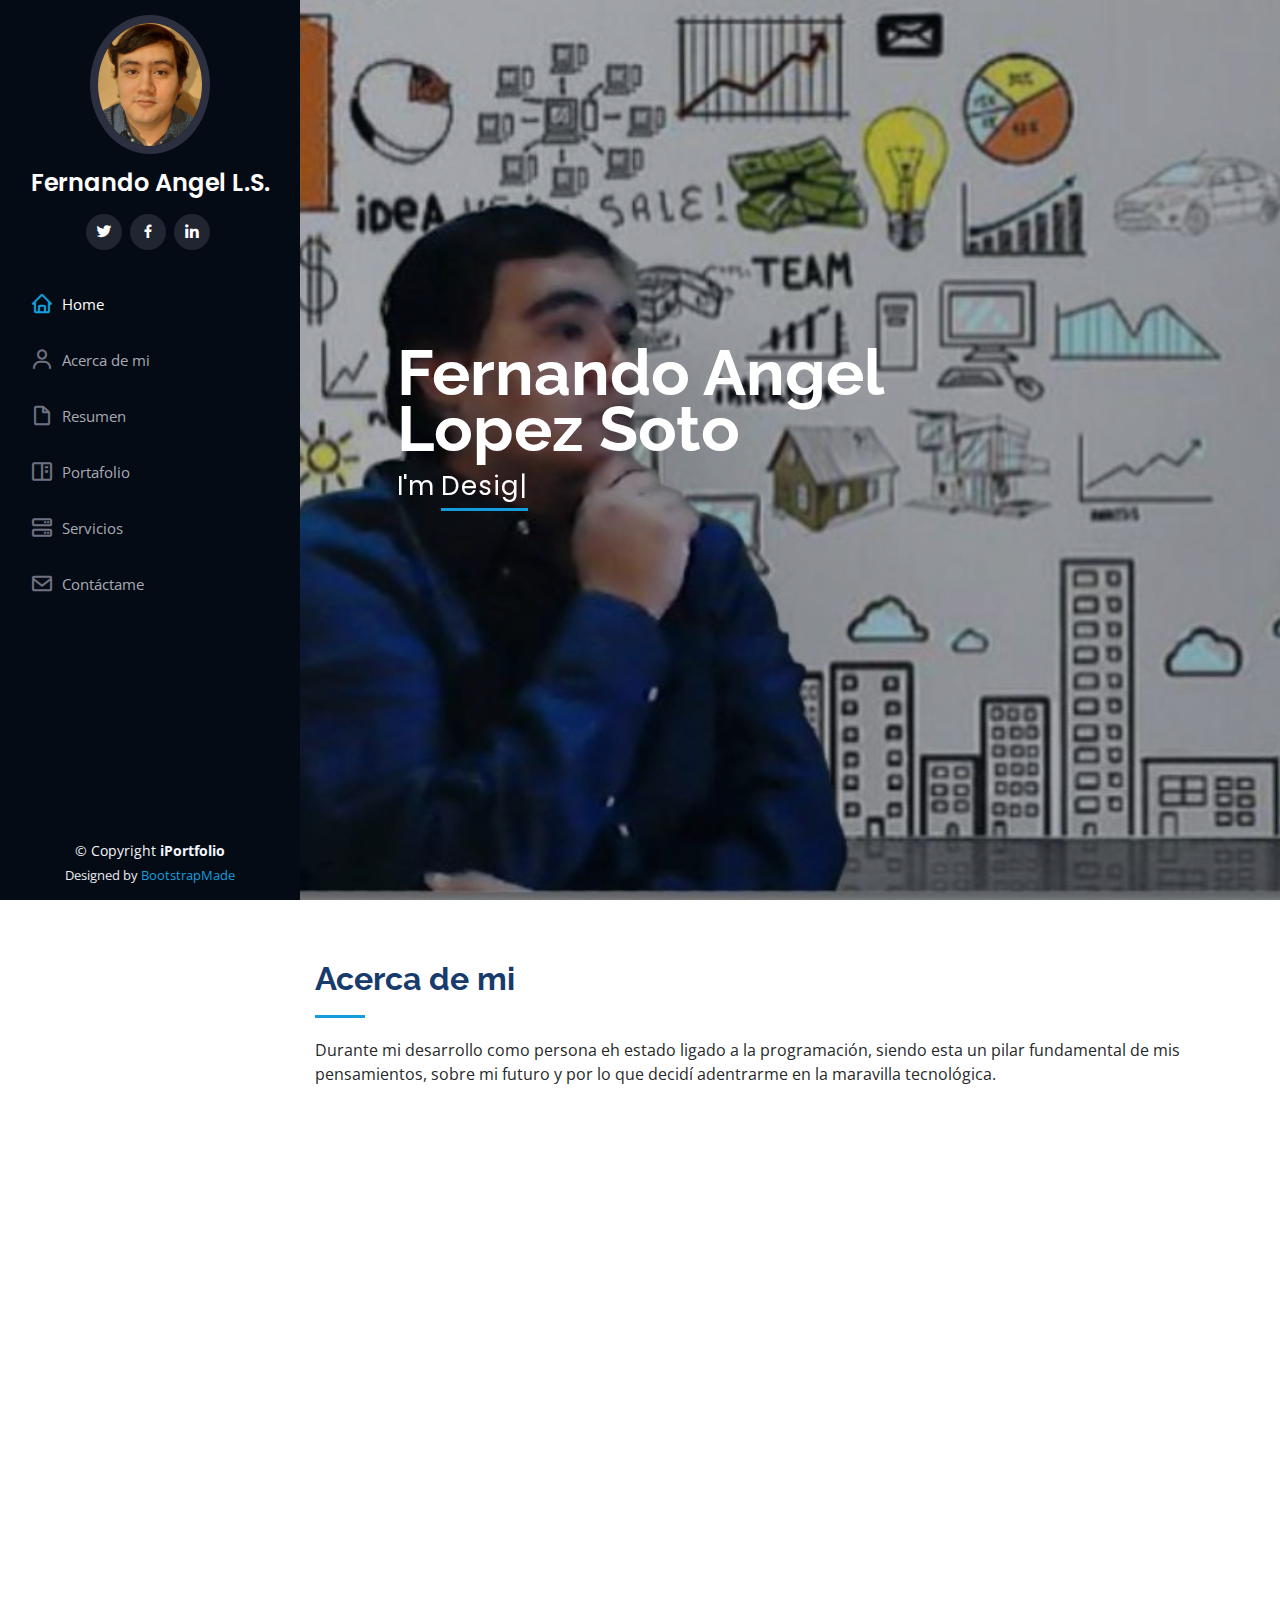
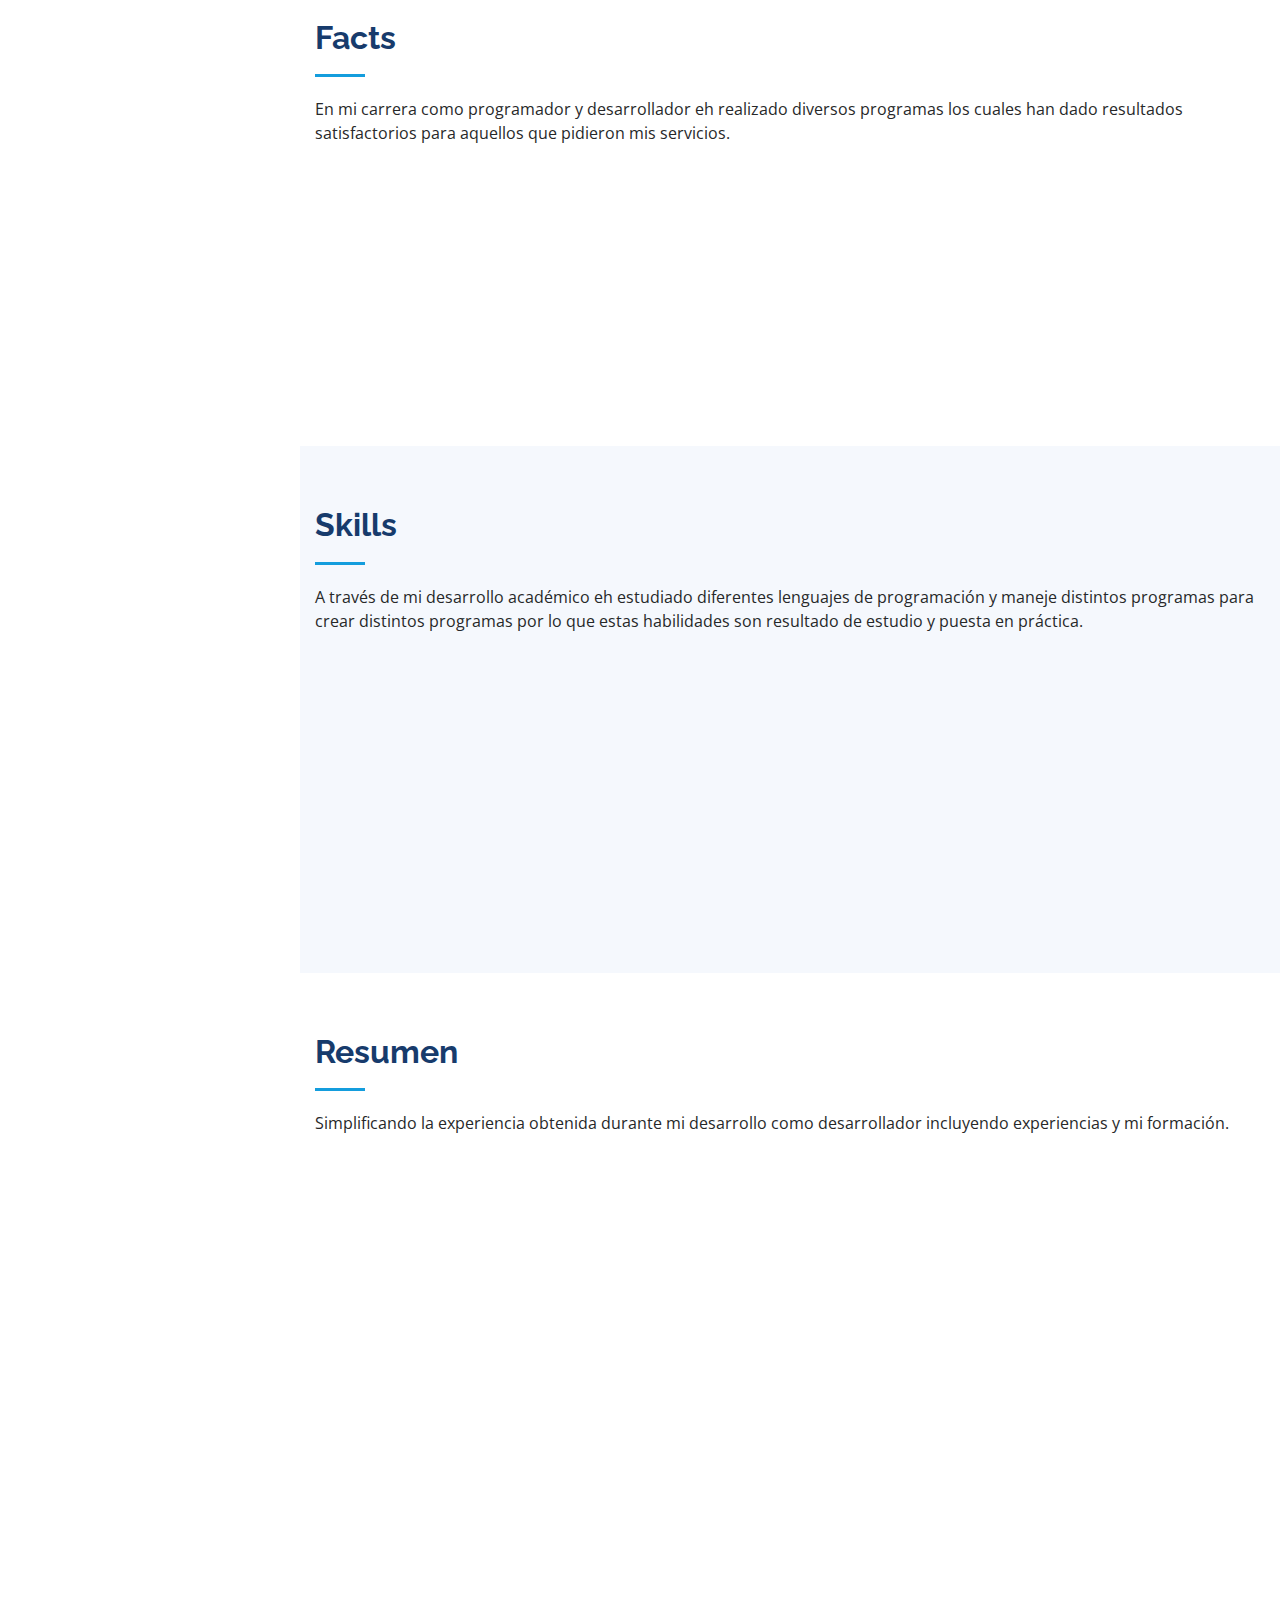
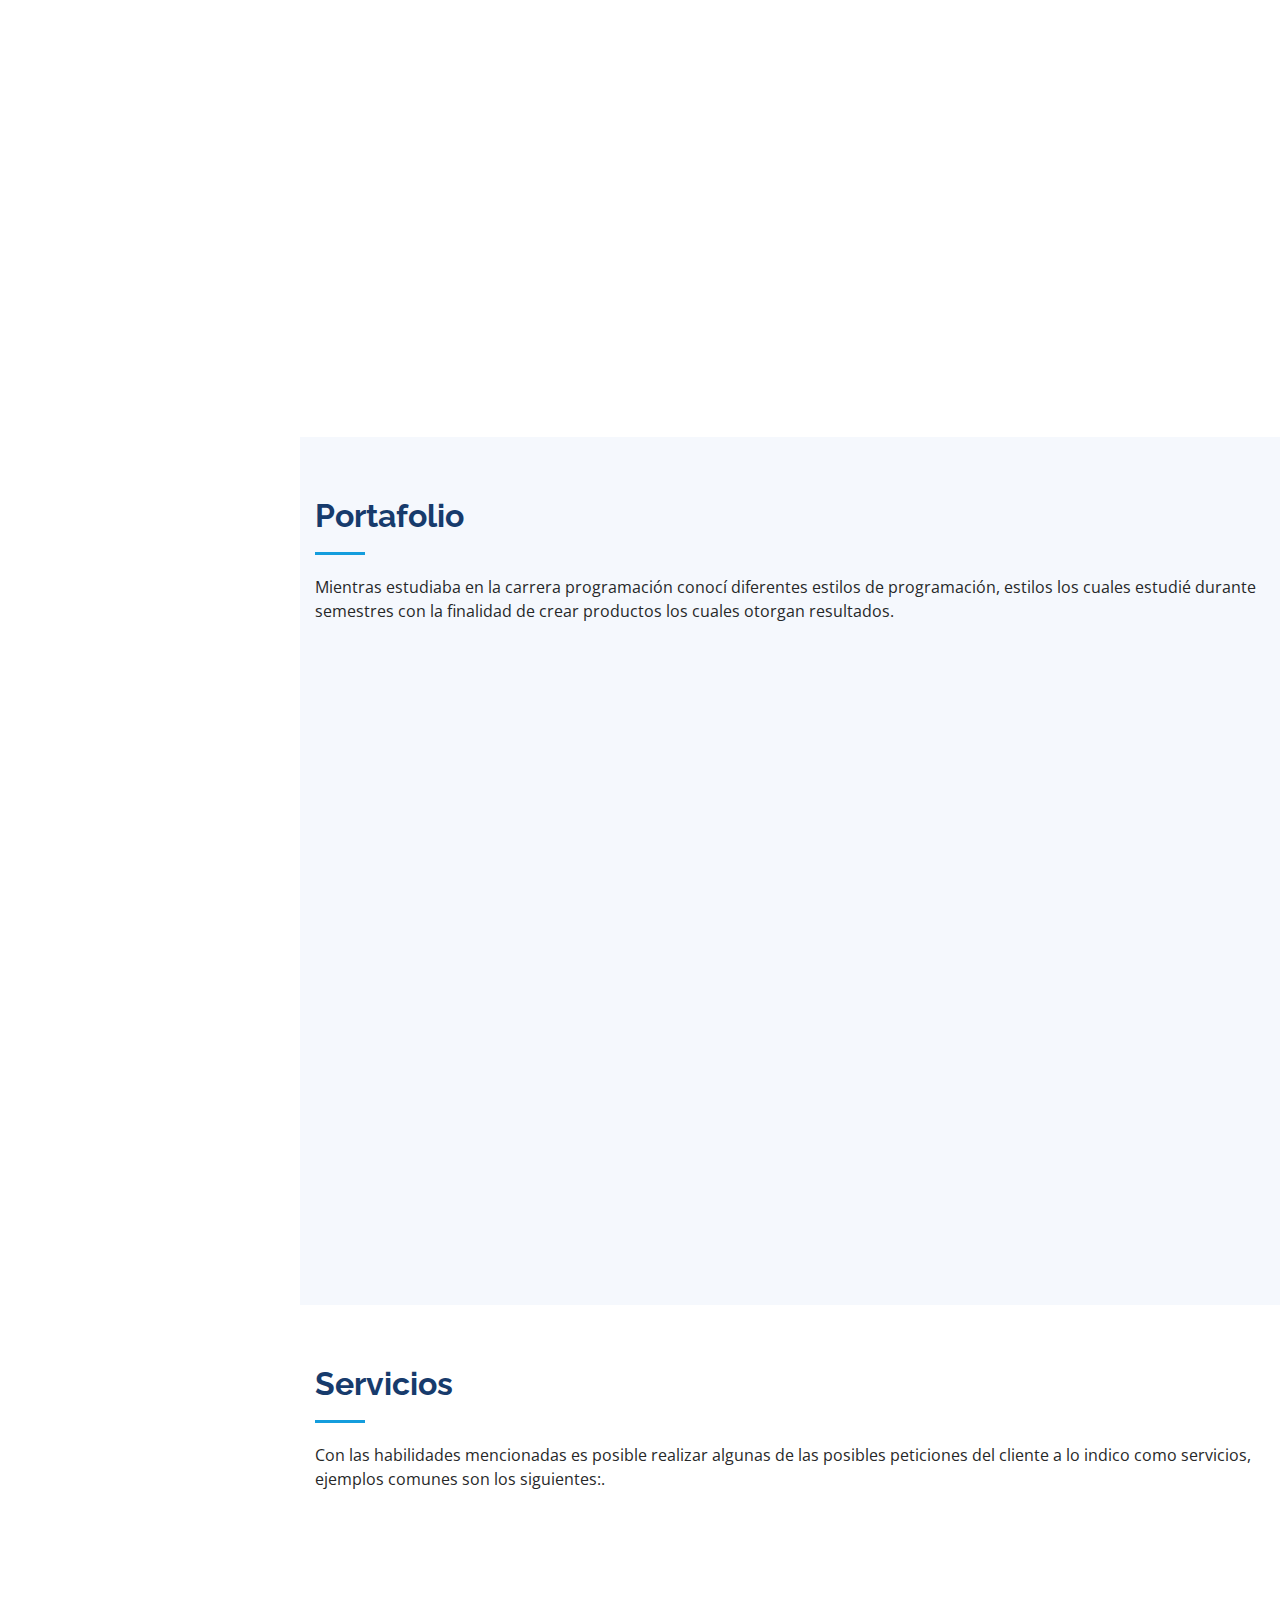
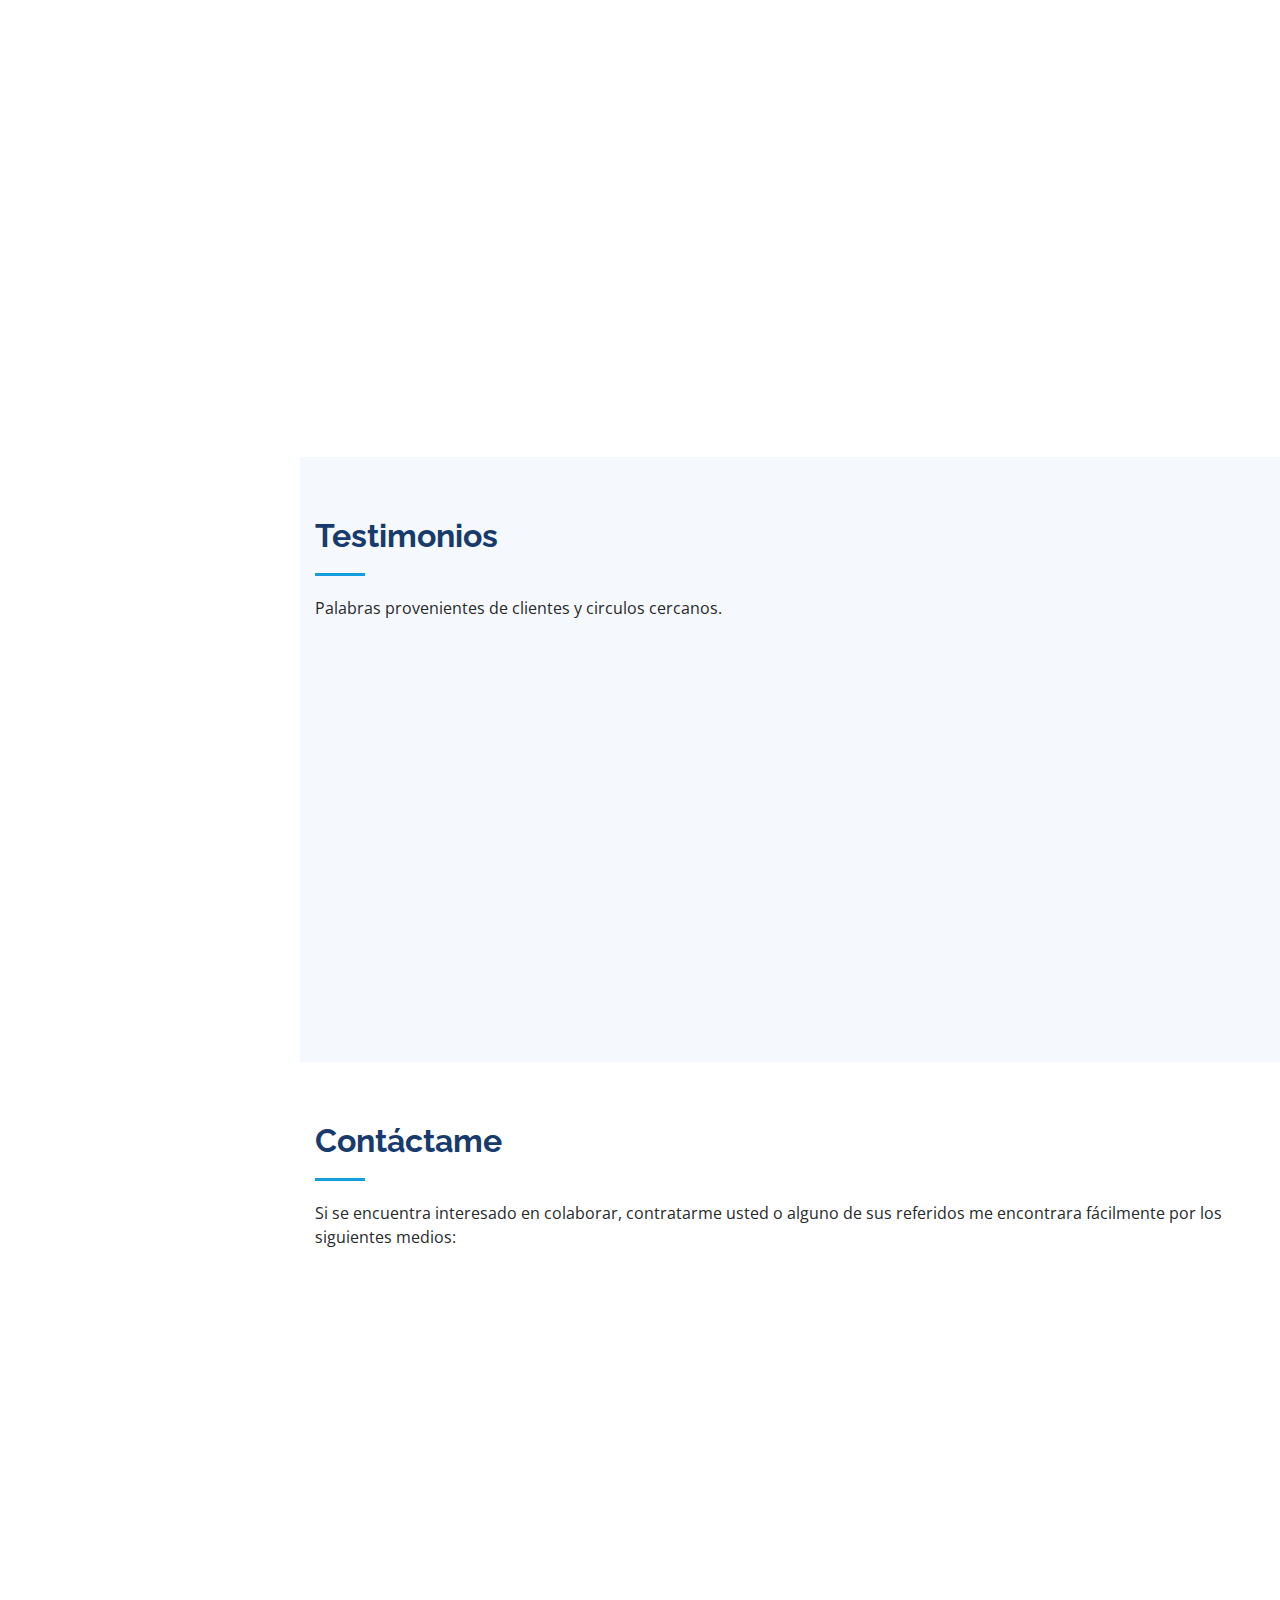
==== commit 11ebab80: "Pagina personal" ====
--- a/Parcial2/U2_Tareas/Pagina personal/index.html
+++ b/Parcial2/U2_Tareas/Pagina personal/index.html
@@ -46,7 +46,7 @@
 
       <div class="profile">
         <img src="assets/img/profile-img.jpg" alt="" class="img-fluid rounded-circle">
-        <h1 class="text-light"><a href="index.html">F. A. L. S</a></h1>
+        <h1 class="text-light"><a href="index.html">Fernando Angel L.S.</a></h1>
         <div class="social-links mt-3 text-center">
           <a href="https://twitter.com/" class="twitter"><i class="bx bxl-twitter"></i></a>
           <a href="https://www.facebook.com/" class="facebook"><i class="bx bxl-facebook"></i></a>
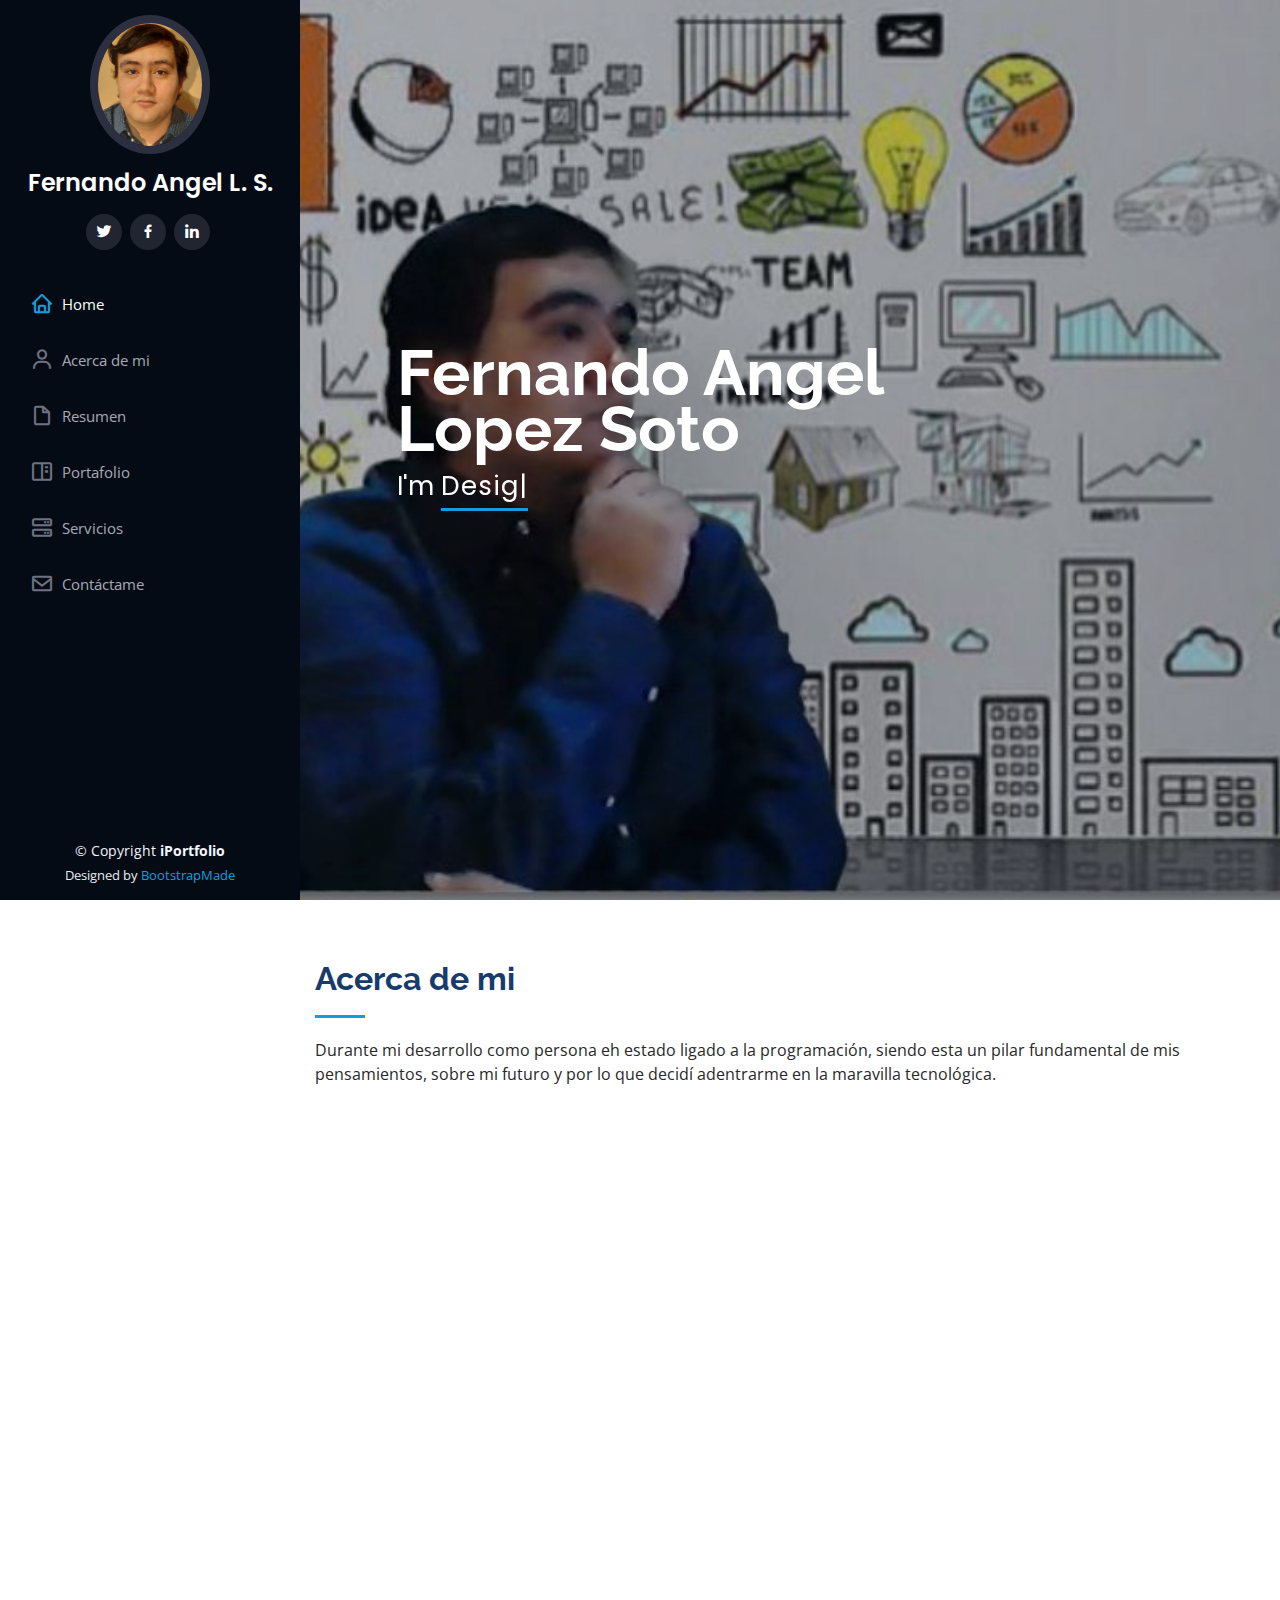
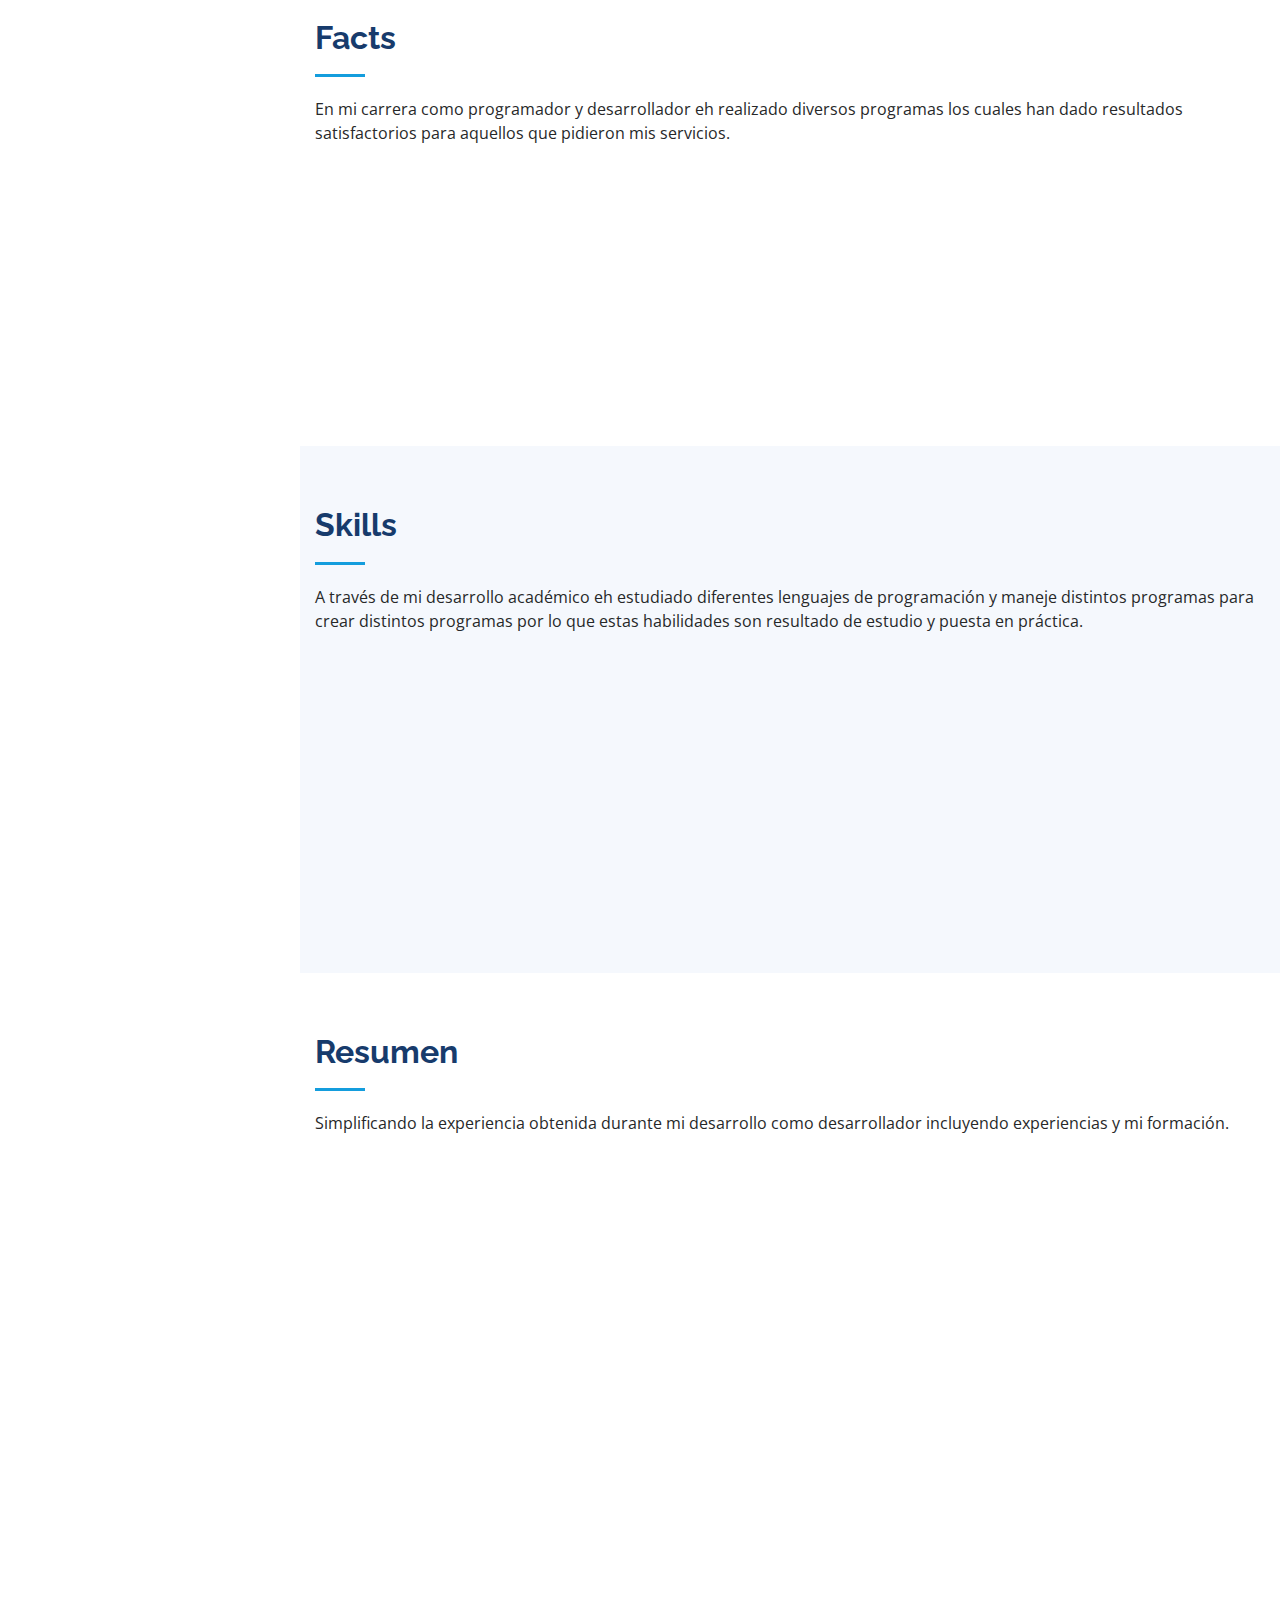
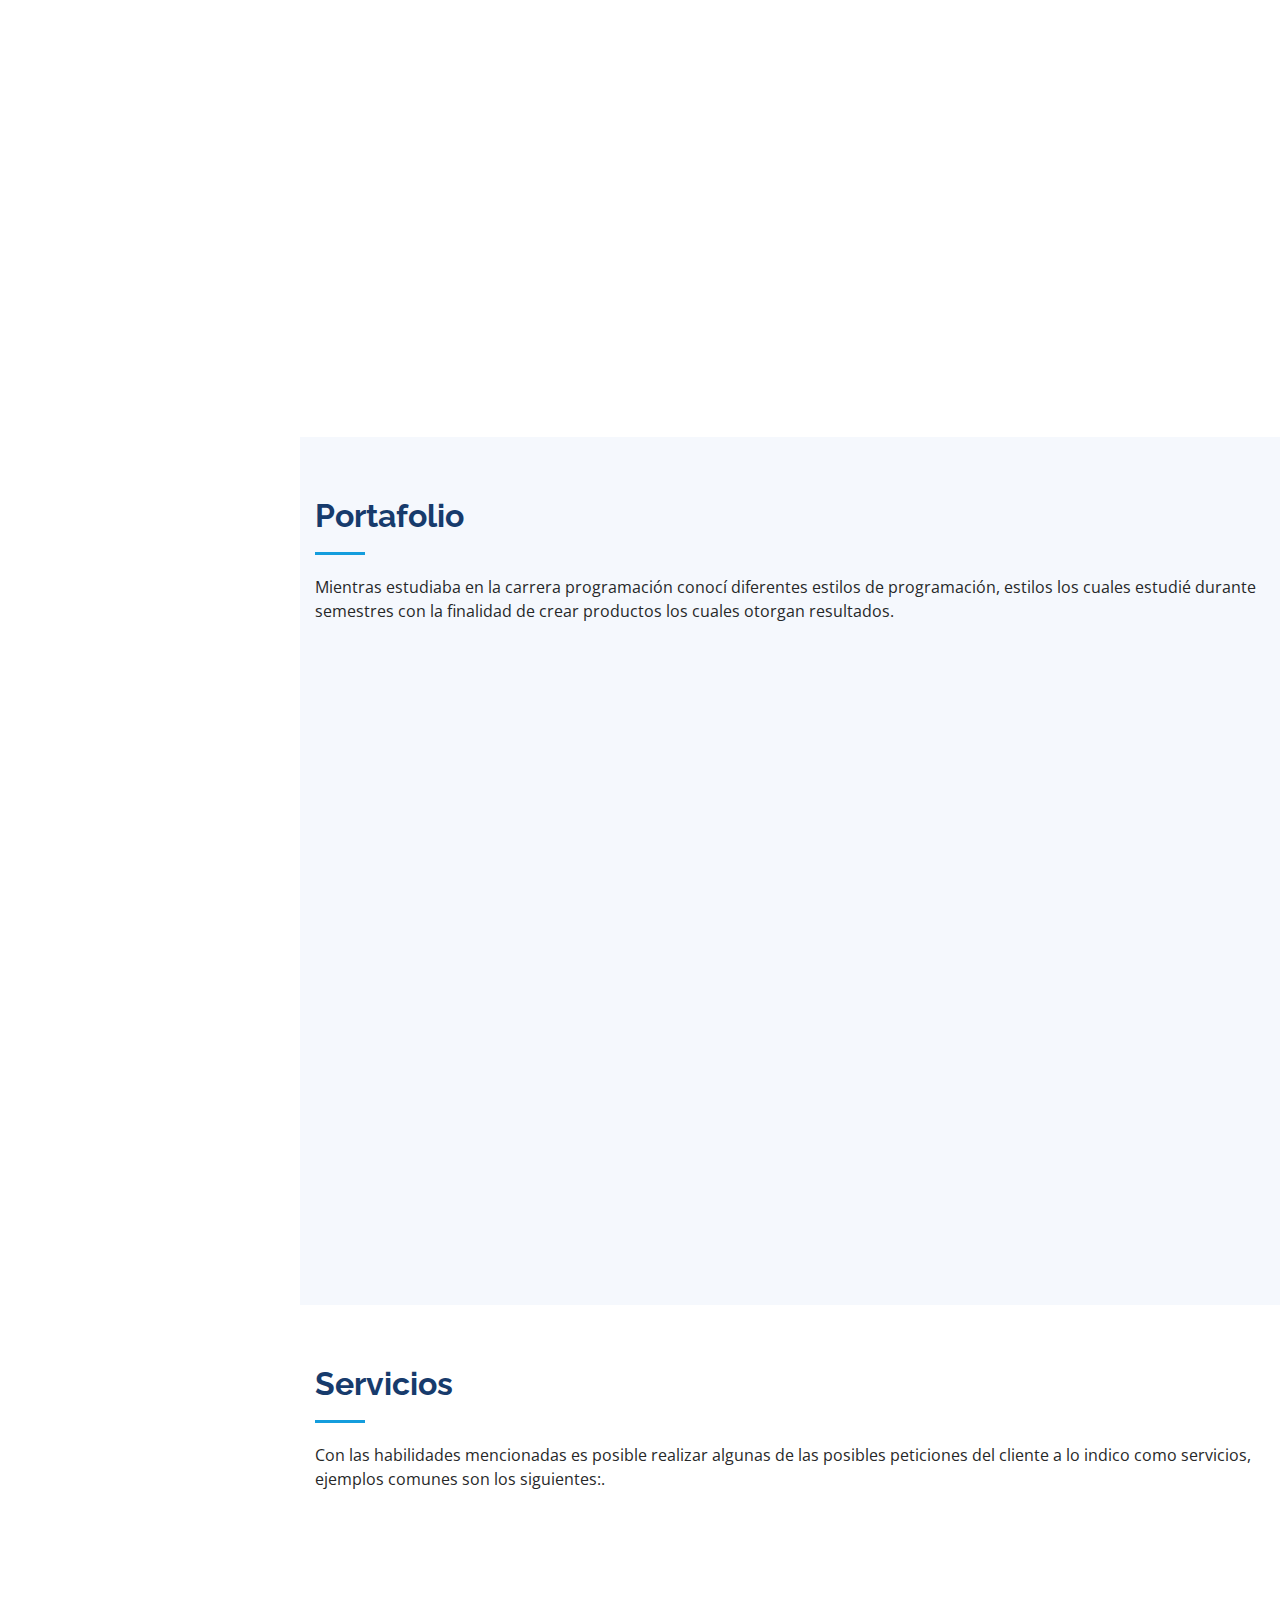
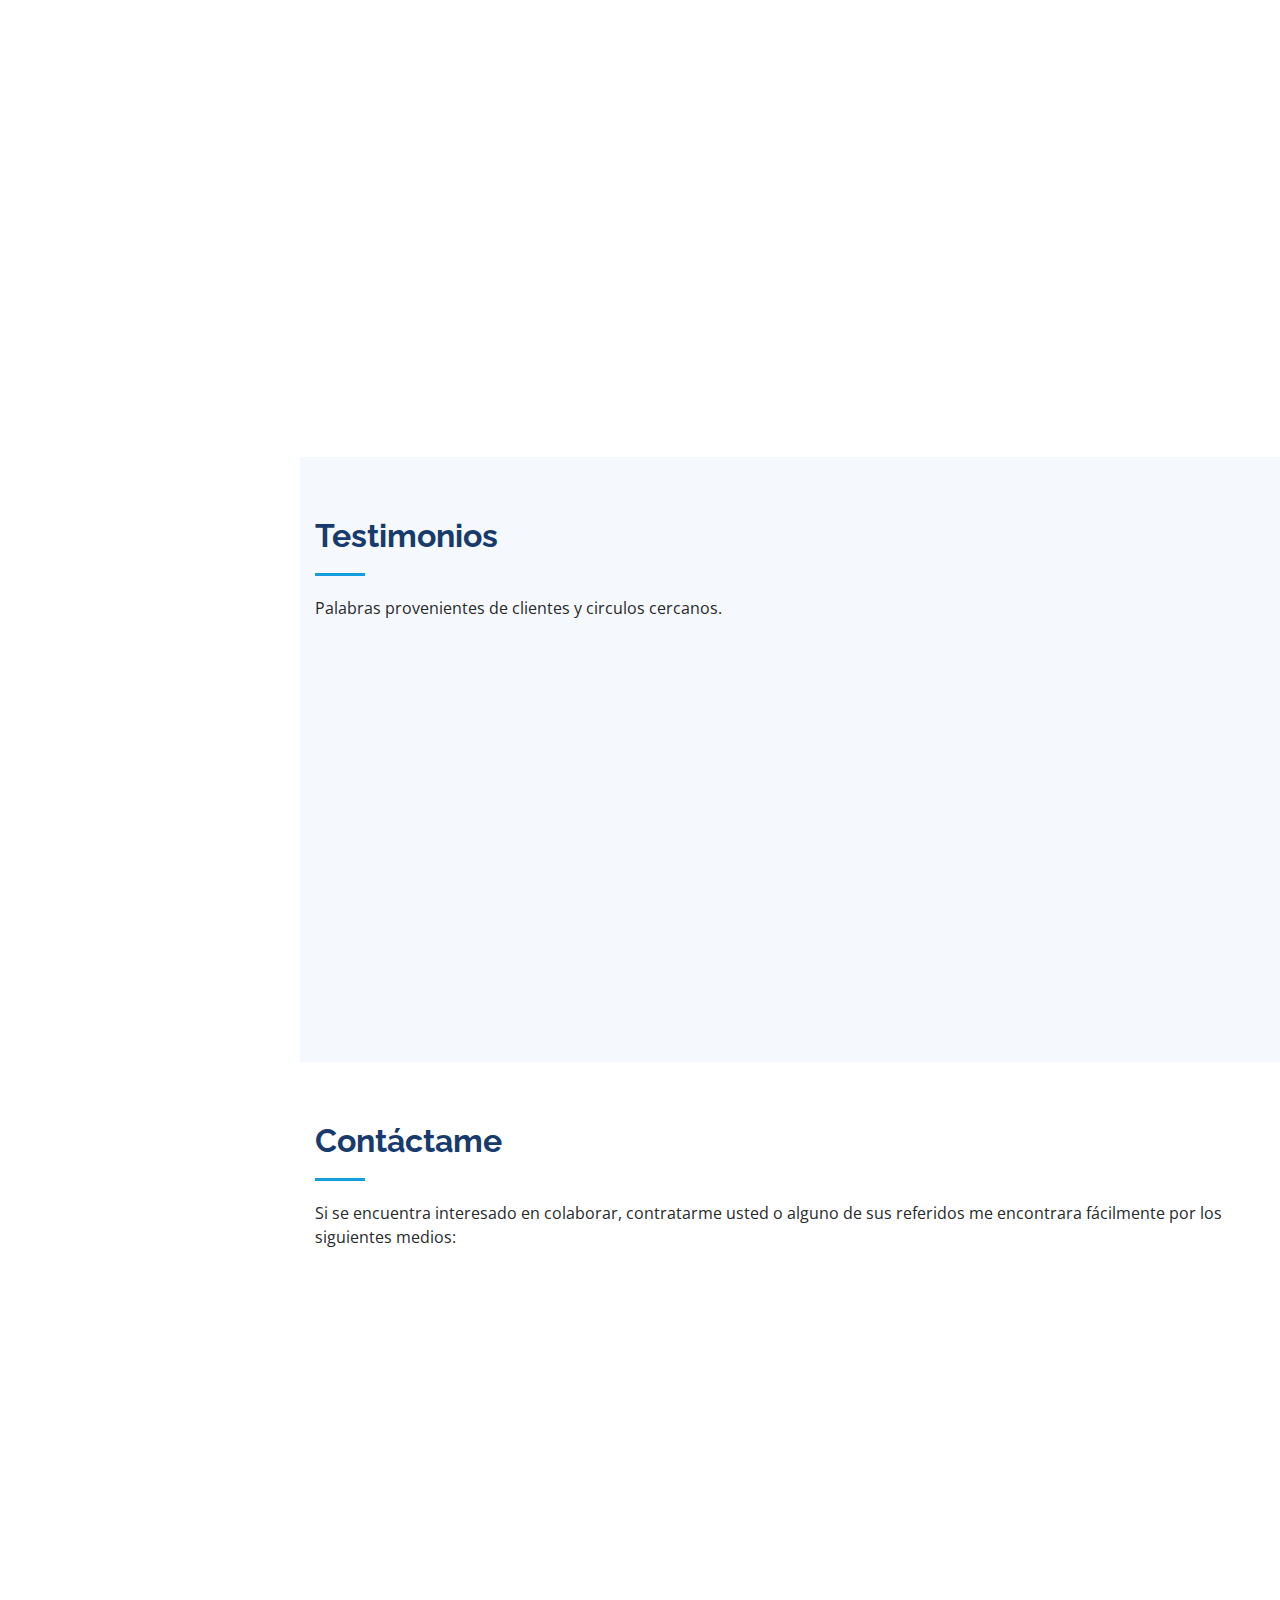
==== commit 137d9da9: "Pagina personal" ====
--- a/Parcial2/U2_Tareas/Pagina personal/index.html
+++ b/Parcial2/U2_Tareas/Pagina personal/index.html
@@ -46,7 +46,7 @@
 
       <div class="profile">
         <img src="assets/img/profile-img.jpg" alt="" class="img-fluid rounded-circle">
-        <h1 class="text-light"><a href="index.html">Fernando Angel L.S.</a></h1>
+        <h1 class="text-light"><a href="index.html">Fernando Angel L. S.</a></h1>
         <div class="social-links mt-3 text-center">
           <a href="https://twitter.com/" class="twitter"><i class="bx bxl-twitter"></i></a>
           <a href="https://www.facebook.com/" class="facebook"><i class="bx bxl-facebook"></i></a>
